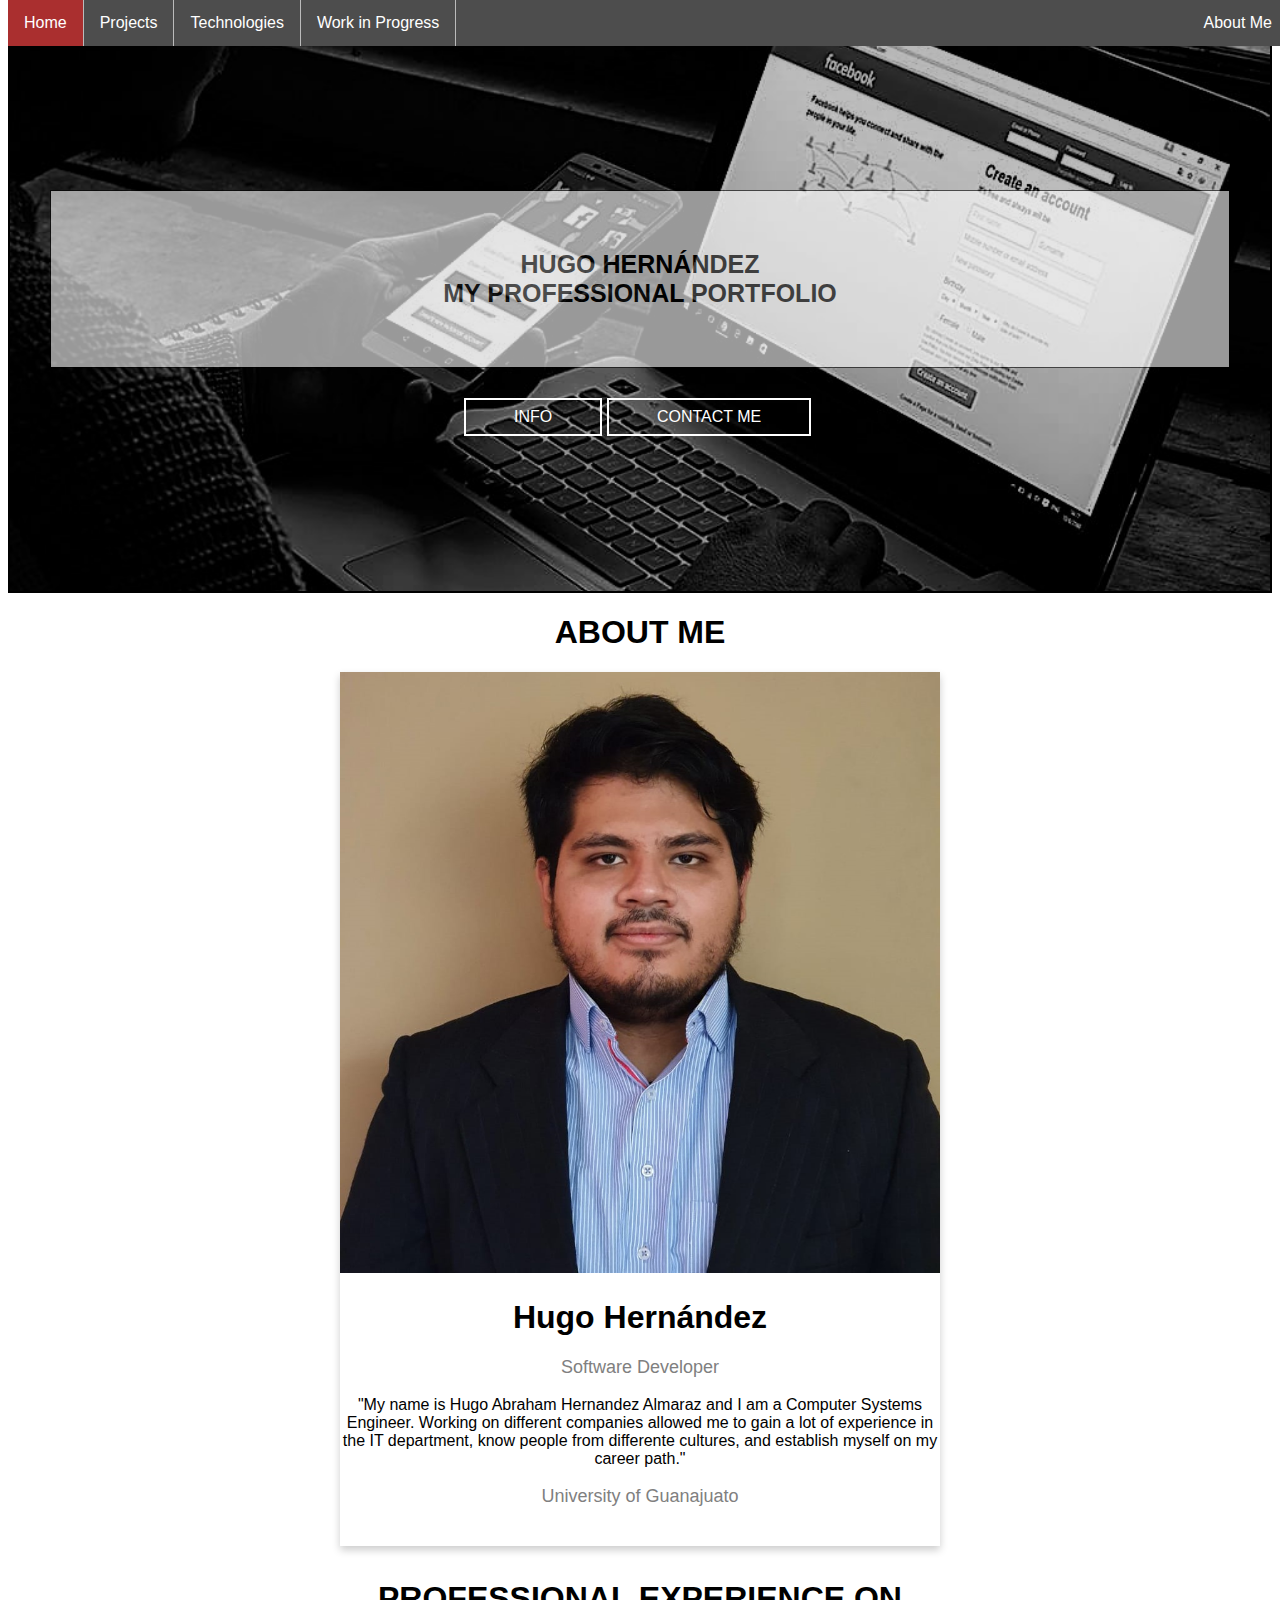
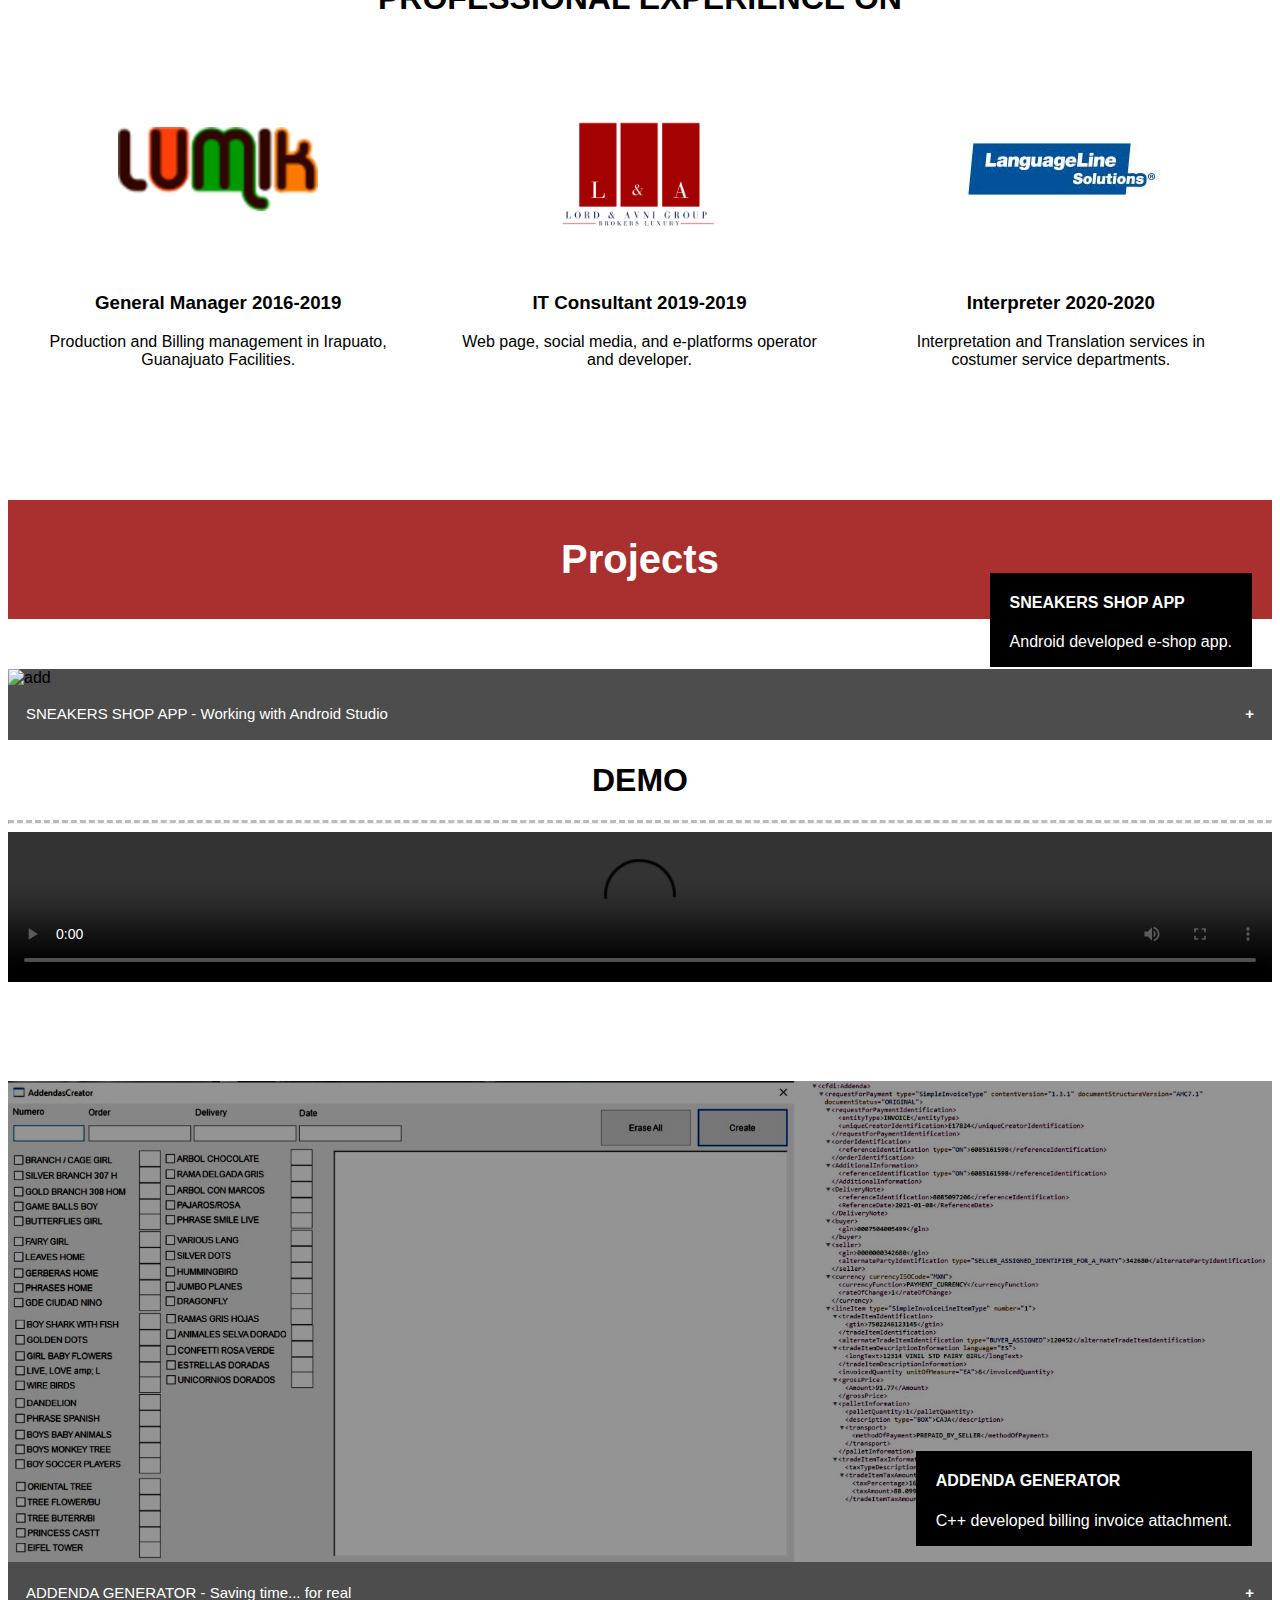
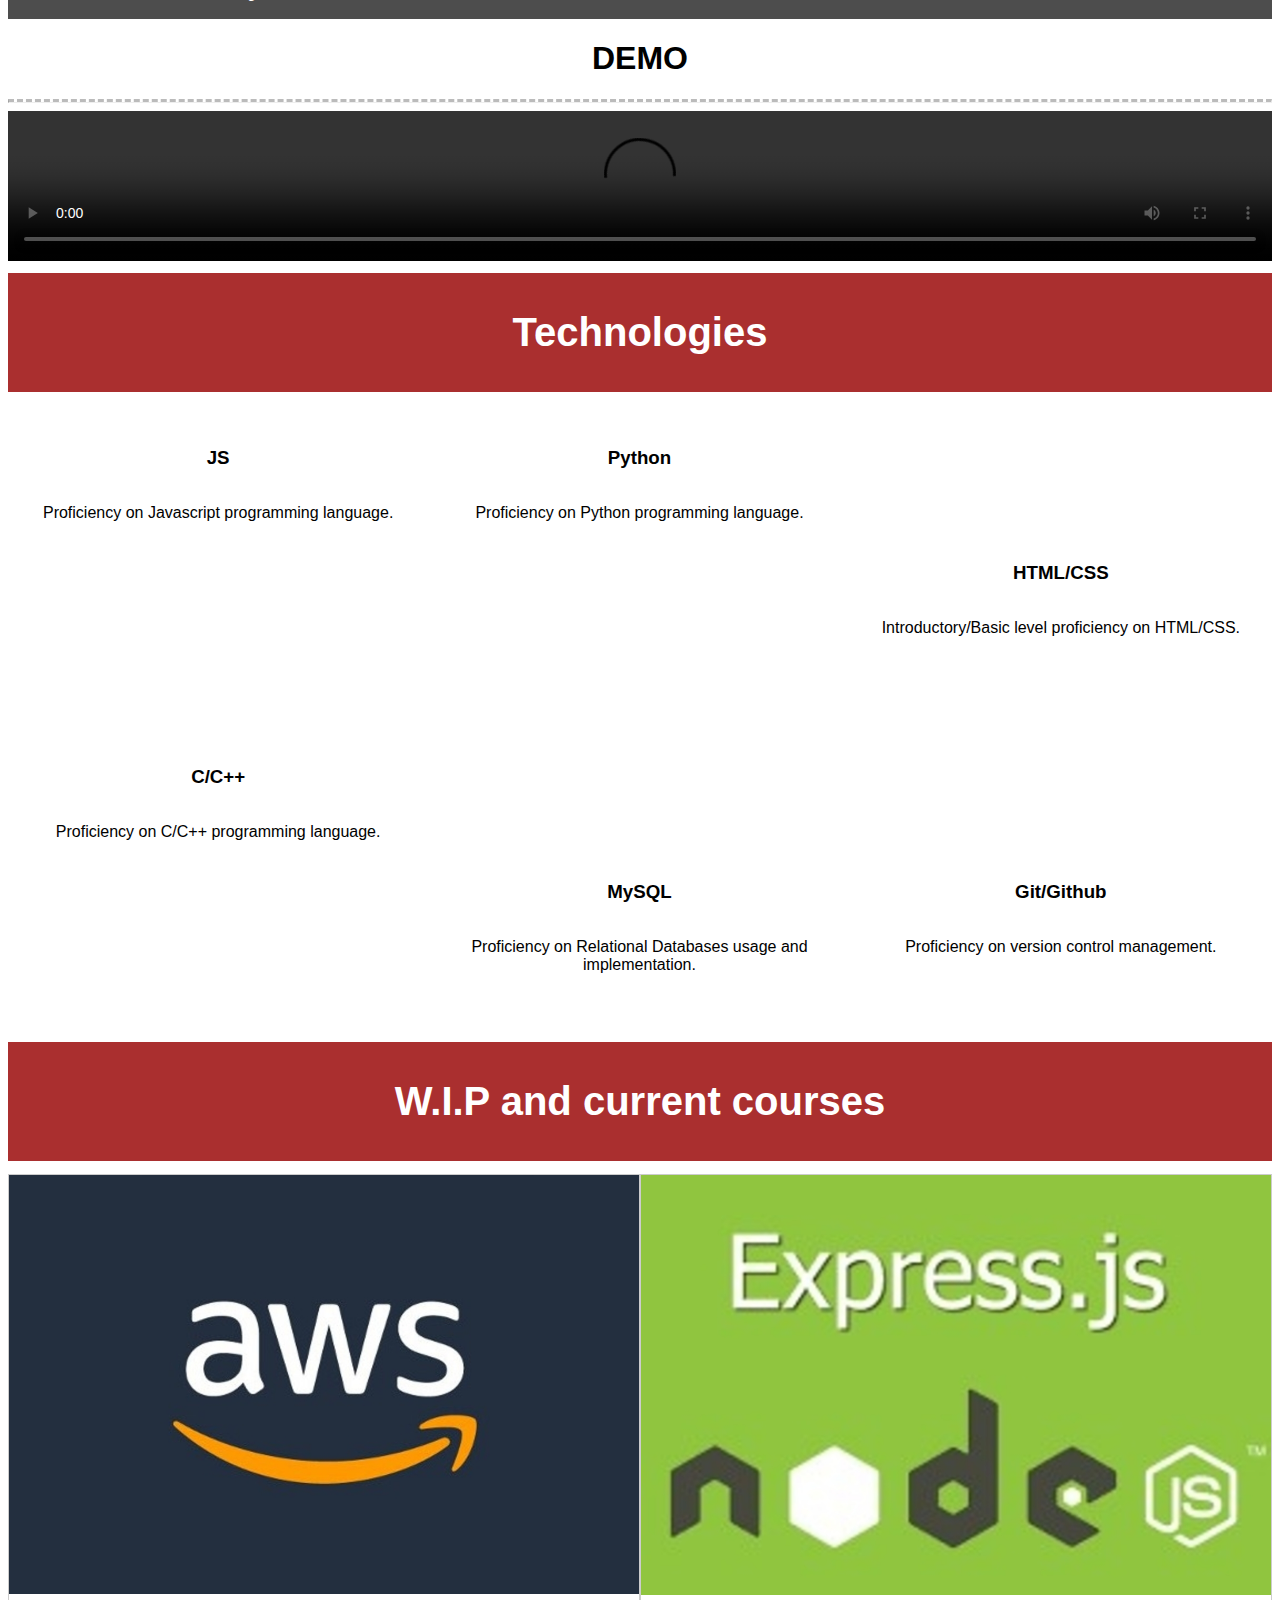
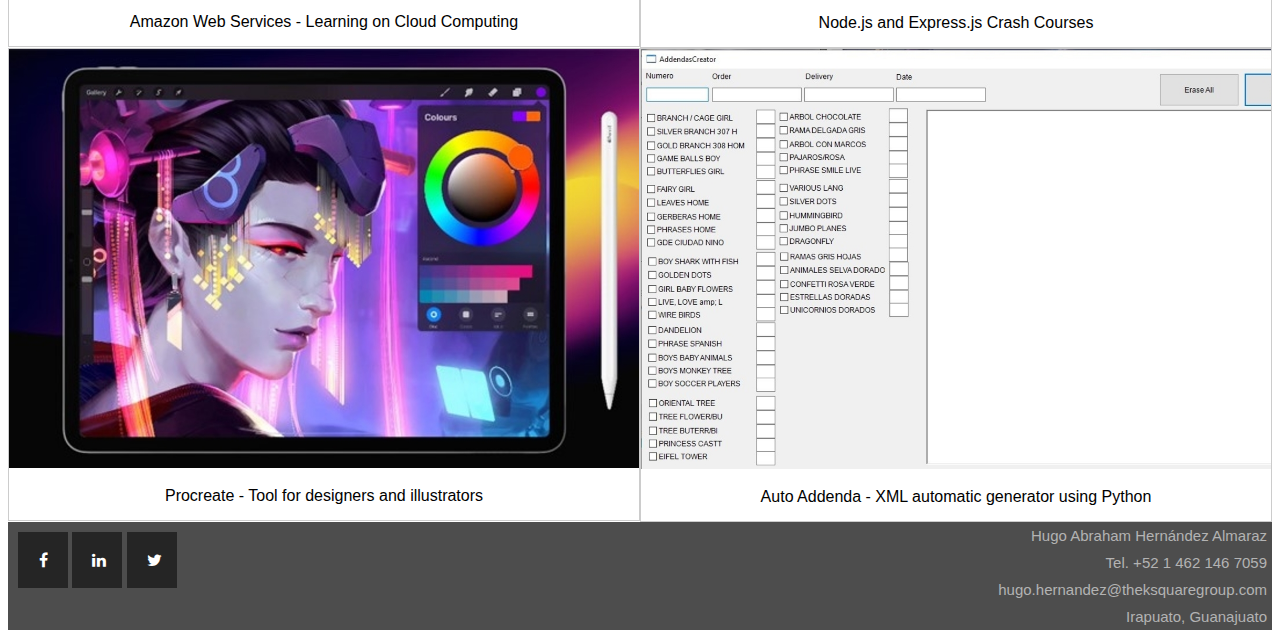
==== index.html @ c6d485a5 "Initial new commit: fixed github pages error, implemented new features, new information, modals, etc" ====
<!DOCTYPE html>
<head>
    <title>Portfolio</title>
    <meta name="viewport" content="width=device-width, initial-scale=1">
    <style type="text/css"></style>
    <link type="text/css" rel="stylesheet" href="stylesport.css">
    <link type="text/css" rel="stylesheet" href="https://cdnjs.cloudflare.com/ajax/libs/font-awesome/4.7.0/css/font-awesome.min.css">
    <script src="https://kit.fontawesome.com/ff0e18ea76.js" crossorigin="anonymous"></script>
</head>
<body>

    <ul>
        <li><a class="active" href="#navHome">Home</a></li>
        <li><a href="#navProjects">Projects</a></li>
        <li><a href="#navTech">Technologies</a></li>
        <li><a href="#navWip">Work in Progress</a></li>
        <li style="float:right"><a href="#navMe">About Me</a></li>
    </ul>

<!-- ABOUT ME AND PROFESSIONAL EXPERIENCE -->
    <div class="structure">
        <div id="navHome" class="background">
            <div class="transbox">
                <p>HUGO HERNÁNDEZ<br>MY PROFESSIONAL PORTFOLIO</p>
            </div>
            <div class="share-button">
                <a id="myBtn" href="#navHome" class="button2">INFO</a>
                <a href="#navContact" class="button2">CONTACT ME</a>
            </div>
        </div>

        <!-- The Modal -->
        <div id="myModal" class="modal">

            <!-- Modal content -->
            <div class="modal-content">
                <div class="modal-header">
                    <span class="close">&times;</span>
                    <h2>MY PORTFOLIO</h2>
                </div>
                <div class="modal-body">
                    <p>This project was created with the intention to present my professional self to others. It includes most of my professional milestones and projects I have accomplished through my career.<br><br>Please be advice some Demo videos might have spanish audio, as they were recorded for a Spanish speaking company or project.</p>
                </div>
                <div class="modal-footer">
                    <h3>Created by Hugo Abraham Hernández Almaraz, 2021. All rights reserved.</h3>
                </div>
            </div>

        </div>

        <h1 style="text-align:center">ABOUT ME</h1>

        <div class="card">
            <img src="./Image Resources/PHOTO HUGO.jpg" alt="Hugo" style="width:100%">
            <h1>Hugo Hernández</h1>
            <p class="title">Software Developer</p>
            <p>"My name is Hugo Abraham Hernandez Almaraz and I am a Computer Systems Engineer. Working on different companies allowed me to gain a lot of experience in the IT department, know people from differente cultures, and establish myself on my career path."</p>
            <p class="title">University of Guanajuato<br><br></p>
        </div>

<!-- ABOUT ME AND PROFESSIONAL EXPERIENCE -->

        <div class="Jobs">
                <h1>PROFESSIONAL EXPERIENCE ON</h1>
                <div class="jobIcons">
                    <div class="box" style="text-align: center;">
                        <img class="jobLogo" src="./Image Resources/Lumik.png" alt="Italian Trulli">
                        <h3>General Manager 2016-2019 </h3>
                        <p style="text-align: center;">Production and Billing management in Irapuato, Guanajuato Facilities.</p> 
                        <a id="myBtnLumik" href="#navMe" class="button2">More info</a>
                    </div>
                    <div class="box" style="text-align: center;">
                        <img class="jobLogo" src="./Image Resources/L&V.png" alt="Italian Trulli">
                        <h3>IT Consultant 2019-2019 </h3>
                        <p style="text-align: center;">Web page, social media, and e-platforms operator and developer.</p> 
                        <a id="myBtnLA" href="#navMe" class="button2">More info</a>
                    </div>
                    <div class="box" style="text-align: center;">
                        <img class="jobLogo" src="./Image Resources/LanguageLine.jpg" alt="Italian Trulli">
                        <h3>Interpreter 2020-2020 </h3>
                        <p style="text-align: center;">Interpretation and Translation services in costumer service departments.</p> 
                        <a id="myBtnLL" href="#navMe" class="button2">More info</a>
                    </div>
                </div>
            </div>

        <!-- MODAL LUMIK -->
        <div id="myModalLumik" class="modal">
            <!-- Modal content -->
            <div class="modal-content">
                <div class="modal-header">
                    <span class="close">&times;</span>
                    <h2>LUMIK DESIGN</h2>
                </div>
                <div class="modal-body">
                    <p>Lumik Design S.A. de C.V. is a company dedicated to decorative vinyls manufacturing. It is settle in Irapuato, Guanajuato and continues operational until this day.<br><br>As part of this company I was in charge of the general operation of the office. This included inventory management scheduling, appointments management, and my most important task, billing<br><br>Billing offered me the opportunity to put a little bit of my programming skills into practice, allowing me to develop the Addenda Generato, project showcased in this very same portfolio.</p>
                </div>
                <div class="modal-footer">
                    <h3>Lumik Design S.A. de C.V., 2016-2021.</h3>
                </div>
            </div>
        </div>

        <!-- MODAL LORD & AVNI -->
        <div id="myModalLA" class="modal">
            <!-- Modal content -->
            <div class="modal-content">
                <div class="modal-header">
                    <span class="close">&times;</span>
                    <h2>LORD & AVNI</h2>
                </div>
                <div class="modal-body">
                    <p>Lord & Avni is a Real State Agency located in Irapuato, Guanajuato. It is a small multi-diverse group that not only sells real state, but has a remodeling and brookering department.<br><br>As part of this company I was in charge of managing all e-platforms, these included online website, social media, and third-party software management.<br><br>I was able to put into practice some web developing skills, as well as some soft skills related to the job.</p>
                </div>
                <div class="modal-footer">
                    <h3>Lord & Avni, 2018-2021.</h3>
                </div>
            </div>
        </div>

        <!-- MODAL LORD & AVNI -->
        <div id="myModalLL" class="modal">
            <!-- Modal content -->
            <div class="modal-content">
                <div class="modal-header">
                    <span class="close">&times;</span>
                    <h2>LANGUAGE LINE SOLUTIONS</h2>
                </div>
                <div class="modal-body">
                    <p>Language Line Solutions is a U.S. based company dedicated to on-demand professional interpreting services. Everything works with a remote App, so the job can be performed from any country in America.<br><br>As part of this company, I was an L3 interpreter, which allowed to participate in any costumer service calls, 911, entry level medical calls, and state prisons.<br><br>This job allowed me, not only to increase my English level proficiency, but to learn more about the U.S. culture, its people, their way of living, and how the act and interact with others.</p>
                </div>
                <div class="modal-footer">
                    <h3>© Language Line Solutions, 2020. All rights reserved.</h3>
                </div>
            </div>
        </div>

<!-- PROJECTS -->

        <div id="navProjects" class="section">
            <div class="sub-section">
                <h1>Projects</h1>
            </div>
        </div>

        <div class="proContainer">
            <img src="./Image Resources/SShopAlt2.png" alt="add" style="width:100%;">
            <div class="text-block">
                <h4>SNEAKERS SHOP APP</h4>
                <p>Android developed e-shop app.</p>
            </div>
        </div>

        <button type="button" class="collapsible">SNEAKERS SHOP APP - Working with Android Studio</button>
        <div class="colContent">
            <p>The Sneakers Shop App was a project developed when I was in University. It was built from the ground-up, and the main idea was to develop an app that required any sort of stock or inventory system, with the purpose of using databases.<br><br>It was primary built on Java, using the Android Studio IDE. It was really a challenge to me, since I've never used Java or Android prior to this project, aside from the fact that I needed to complete this app within 2 weeks.<br><br>Overall, it was a functional system that served its purpose, so I'm quite happy with it.</p>
        </div>

        <div>
            <h1>DEMO</h1>
            <hr class="dashed">
        </div>

        <video style="margin-bottom: 3%;" width="auto" controls>
            <source src="./Image Resources/SShop.mp4" type="video/mp4">
            Your browser does not support HTML video.
        </video>

        <div class="coolSplit">
            <i class="fas fa-circle" style="font-size:20px;color:rgb(129, 129, 129);text-shadow:2px 2px 4px #000000;"></i>
            <i class="fas fa-circle" style="font-size:20px;color:rgb(170, 47, 47);text-shadow:2px 2px 4px #000000;"></i>
            <i class="fas fa-circle" style="font-size:20px;color:rgb(129, 129, 129);text-shadow:2px 2px 4px #000000;"></i>
            <i class="fas fa-circle" style="font-size:20px;color:rgb(170, 47, 47);text-shadow:2px 2px 4px #000000;"></i>
        </div>


        <div class="proContainer">
            <img src="./Image Resources/addendaGen2.png" alt="add" style="width:100%;">
            <div class="text-block">
                <h4>ADDENDA GENERATOR</h4>
                <p>C++ developed billing invoice attachment.</p>
            </div>
        </div>

        <button type="button" class="collapsible">ADDENDA GENERATOR - Saving time... for real</button>
        <div class="colContent">
            <p>The Addenda Generator was another small - big project that I was able to develop back when I used to work at Lumik Design.<br><br>Its main purpose was to pretty much save time. As part of Lumik, we were providers for Home Depot, and as such, Home Depot required certain modifications to the XML file generated by a regular invoice, in order to get paid.<br><br>Lumik Design until that moment was using third-party software to generate such complements for the XML file, however, it took about 20-30 minutes to complete just 1 complement, multiplied by 100, that's quite some time.<br><br>So, I put my hands to work and developed the Addenda Generator, using C++. This reduced the amount of time invested to a maximum of 1 minute per XML, plus it adds a simple UI which is more visual thant the previous app.</p>
        </div>

        <div>
            <h1>DEMO</h1>
            <hr class="dashed">
        </div>

        <video style="margin-bottom: 1%;" width="auto" controls>
            <source src="./Image Resources/addendaDemo.mp4" type="video/mp4">
            Your browser does not support HTML video.
        </video>

<!-- TECHNOLOGIES -->

        <div id="navTech" class="section">
            <div class="sub-section">
                <h1>Technologies</h1>
            </div>
        </div>

        <div class="Tech">
            <div class="techInfo">
                <i class="fab fa-js-square" style="font-size:100px;color:rgb(77, 77, 77);text-shadow:2px 2px 4px #000000; text-align: center;"></i>
                <h3>JS</h3>
                <p id="iconText" style="text-align: center;">Proficiency on Javascript programming language.</p> 
            </div> 
            <div class="techInfo">
                <i class="fab fa-python" style="font-size:100px;color:rgb(77, 77, 77);text-shadow:2px 2px 4px #000000;text-align: center;"></i>
                <h3>Python</h3>
                <p id="iconText" style="text-align: center;">Proficiency on Python programming language.</p> 
            </div> 
            <div class="techInfo">
                <i class="fas fa-code" style="font-size:100px;color:rgb(77, 77, 77);text-shadow:2px 2px 4px #000000;text-align: center;"></i>
                <h3>HTML/CSS</h3>
                <p id="iconText" style="text-align: center;">Introductory/Basic level proficiency on HTML/CSS.</p> 
            </div> 
        </div>
        <div class="Tech">
            <div class="techInfo">
                <i class="fas fa-file-code" style="font-size:100px;color:rgb(77, 77, 77);text-shadow:2px 2px 4px #000000;text-align: center;"></i>
                <h3>C/C++</h3>
                <p id="iconText" style="text-align: center;">Proficiency on C/C++ programming language.</p> 
            </div> 
            <div class="techInfo">
                <i class="fas fa-database" style="font-size:100px;color:rgb(77, 77, 77);text-shadow:2px 2px 4px #000000;text-align: center;"></i>
                <h3>MySQL</h3>
                <p id="iconText" style="text-align: center;">Proficiency on Relational Databases usage and implementation.</p> 
            </div> 
            <div class="techInfo">
                <i class="fab fa-github" style="font-size:100px;color:rgb(77, 77, 77);text-shadow:2px 2px 4px #000000;text-align: center;"></i>
                <h3>Git/Github</h3>
                <p id="iconText" style="text-align: center;">Proficiency on version control management.</p> 
            </div> 
        </div>

<!-- WORK IN PROGRESS AND CURRENT COURSES -->
    
        <div id="navWip" class="section">
            <div class="sub-section">
                <h1>W.I.P and current courses</h1>
            </div>
        </div>

        <div class="wip">
            <div class="responsive">
                <div class="gallery">
                    <a target="_blank" href="img_5terre.jpg">
                    <img src="./Image Resources/wip-aws.jpg" alt="Cinque Terre" width="600" height="400">
                    </a>
                    <div class="desc">Amazon Web Services - Learning on Cloud Computing</div>
                </div>
            </div>
        
            <div class="responsive">
                <div class="gallery">
                    <a target="_blank" href="img_forest.jpg">
                    <img src="./Image Resources/wip-node.jpg" alt="Forest" width="600" height="400">
                    </a>
                    <div class="desc">Node.js and Express.js Crash Courses</div>
                </div>
            </div>
        </div>

        <div class="wip">
            <div class="responsive">
                <div class="gallery">
                    <a target="_blank" href="img_5terre.jpg">
                    <img src="./Image Resources/wip-procreate.jpg" alt="Cinque Terre" width="600" height="400">
                    </a>
                    <div class="desc">Procreate - Tool for designers and illustrators</div>
                </div>
            </div>
        
            <div class="responsive">
                <div class="gallery">
                    <a target="_blank" href="img_forest.jpg">
                    <img src="./Image Resources/wip-addenda.jpg" alt="Forest" width="600" height="400">
                    </a>
                    <div class="desc">Auto Addenda - XML automatic generator using Python</div>
                </div>
            </div>
        </div>
    </div>

<!-- SOCIAL MEDIA BUTTONS -->

    <div id="navContact" class="social">
        <div class="socialmedia">
            <a href="https://www.facebook.com/hugoabraham.hernandezalmaraz.9" target="_blank" class="fa fa-facebook"></a>
            <a href="https://www.linkedin.com/in/hugo-abraham-hern%C3%A1ndez-almaraz-a56051192/" target="_blank" class="fa fa-linkedin"></a>
            <a href="http://www.twitter.com" target="_blank" class="fa fa-twitter"></a>
        </div>
        <div class="infoDiv">
            <div class="contactInfo">Hugo Abraham Hernández Almaraz</div>
            <div class="contactInfo">Tel. +52 1 462 146 7059</div>
            <div class="contactInfo">hugo.hernandez@theksquaregroup.com</div>
            <div class="contactInfo">Irapuato, Guanajuato</div>
        </div>

    </div>

    <script type="text/javascript" src="manipulation.js"></script>
</body>
---- stylesport.css ----
/*---------------------NAVBAR---------------*/

ul {
    list-style-type: none;
    margin: 0;
    padding: 0;
    overflow: hidden;
    background-color: rgb(77, 77, 77);
    position: fixed;
    top: 0;
    width: 100%;
}
  
li {
float: left;
border-right:1px solid #bbb;
}

li:last-child {
border-right: none;
}

li a {
display: block;
color: white;
text-align: center;
padding: 14px 16px;
text-decoration: none;
}

li a:hover:not(.active) {
background-color: #111;
}

.active {
background-color: rgb(170, 47, 47);
}


/*---------------------ABOUT ME CARD---------------*/

.card {
    box-shadow: 0 4px 8px 0 rgba(0, 0, 0, 0.2);
    max-width: 600px;
    margin: auto;
    text-align: center;
    font-family: arial;
  }
  
  .title {
    color: grey;
    font-size: 18px;
  }

/*---------------------POP MODAL---------------*/

/* The Modal (background) */
.modal {
    display: none; /* Hidden by default */
    position: fixed; /* Stay in place */
    z-index: 1; /* Sit on top */
    padding-top: 100px; /* Location of the box */
    left: 0;
    top: 0;
    width: 100%; /* Full width */
    height: 100%; /* Full height */
    overflow: auto; /* Enable scroll if needed */
    background-color: rgb(0,0,0); /* Fallback color */
    background-color: rgba(0,0,0,0.4); /* Black w/ opacity */
  }
  
  /* Modal Content */
  .modal-content {
    position: relative;
    background-color: #fefefe;
    margin: auto;
    padding: 0;
    border: 1px solid #888;
    width: 80%;
    box-shadow: 0 4px 8px 0 rgba(0,0,0,0.2),0 6px 20px 0 rgba(0,0,0,0.19);
    -webkit-animation-name: animatetop;
    -webkit-animation-duration: 0.4s;
    animation-name: animatetop;
    animation-duration: 0.4s
  }
  
  /* Add Animation */
  @-webkit-keyframes animatetop {
    from {top:-300px; opacity:0} 
    to {top:0; opacity:1}
  }
  
  @keyframes animatetop {
    from {top:-300px; opacity:0}
    to {top:0; opacity:1}
  }
  
  /* The Close Button */
  .close {
    color: white;
    float: right;
    font-size: 28px;
    font-weight: bold;
  }
  
  .close:hover,
  .close:focus {
    color: #000;
    text-decoration: none;
    cursor: pointer;
  }
  
  .modal-header {
    padding: 2px 16px;
    background-color: #ff8a8a;
    color: white;
  }
  
  .modal-body {padding: 2px 16px;}
  
  .modal-footer {
    padding: 2px 16px;
    background-color: #ff8a8a;
    color: white;
  }

/*---------------------TEXTS---------------*/

h1 {
  text-align: center;
}

h3 {
    text-align: center;
}

.h2r {
    text-align: right;
}

.h2l {
    color: #DDDDDD;
}

#hlinks {
    text-align: center;
}

.butl {
    text-align: right;
}
/*---------------------SPLITTERS---------------*/

.section {
    background-color: rgb(170, 47, 47); 
    display:flex;
    /*background: url(Image\ Resources/gradient.png);
    background-size:100% auto;*/
    justify-content: center;
    margin-bottom: 1%;
}

.sub-section {
    padding: 10px;
    font-size: 20px;
    color: #ffffff;
}

hr.dashed {
    border-top: 3px dashed #bbb;
}

.coolSplit {
    direction: flex;
    flex-direction: column;
    text-align: center;
}

/*---------------------ABOUT ME SECTION---------------*/

.prophoto{
    width: 30%;
    border-radius: 50%;
    border: rgb(0, 0, 0) 5px solid;
    align-self: center;
    margin-top: 1%;
    margin-bottom: 1%;
    margin-left: 1%;
    margin-right: 1%;
}

.addenda{
    width: 40%;
    height: 40%;
    border: rgb(0, 0, 0) 5px solid;
    align-self: center;
    margin-top: 1%;
    margin-bottom: 1%;
    margin-left: 1%;
    margin-right: 1%;
}

.aboutMe{
    display: flex;
    margin-top: 1%;
    margin-bottom: 1%;
    background: url(Image\ Resources/aboutme2.jpg);
    background-size:100% auto;
}

.aboutMe .aboutInfo {
    flex-direction: column;
    padding: 10px 10px;
}

.projects{
    display: flex;
    /*margin-top: 1%;*/
    margin-bottom: 1%;
    background: url(Image\ Resources/xmlExample.png);
    background-size:100%;
}

.projectsInfo {
    display: flex;
    flex-direction: column;
    padding: 10px 10px;
}

.descrInfoC {
    padding: 15px 10px;
    background-color: #eeefff;
    border: 1px solid black;
    opacity: 1;
}

.descrInfo {
    text-align: center;
    font-family: 'Trebuchet MS', 'Lucida Sans Unicode', 'Lucida Grande', 'Lucida Sans', Arial, sans-serif;
    opacity: 1;
}

.txt1 {
    background-color: "#D9EAF8";
    margin: "50px";
    border-radius: "15px"; 
    padding: "30px";
    color: #DDDDDD;
}

/*---------------------JOBS---------------*/
.Jobs {
    margin-bottom: 1%;
    margin-top: 1%;
}

.jobIcons {
    display: flex;
    flex-direction: row;
    justify-content: space-around;
}

.jobLogo {
    width: 200px;
    text-align: center;
}

.box {
    padding: 2em;
    display: block;
    width: 50%;
    height: 450px;
    float: left;
    margin: -1px 0 0 -1px;
    color: black;
    background: linear-gradient(
       white, white 50%, #333 50%, #333
    );
    background-size: 100% 202%;
    transition: all 0.2s ease;
    animation: down-bump 0.4s ease;
}

.box p {
    font-weight: 400;
}

.box:hover {
    background-position: 100% 100%;
    animation: up-bump 0.4s ease;
}

.box:hover p {
    color: #ffffff;
}

.box:hover p span {
    color: white;
}

.box:hover h3 {
    color: #999;
}
  
@keyframes up-bump {
    0% { padding-top: 2em; }
    50% { padding-top: 1.5em; }
    100% { padding-top: 2em; }
}
@keyframes down-bump {
    0% { padding-top: 2em; }
    50% { padding-top: 2.5em; }
    100% { padding-top: 2em; }
}
/*---------------------PROJECTS---------------*/

.proContainer {
    position: relative;
    text-shadow: #ffffff;
    background-color: rgb(77, 77, 77);
    margin-top: 3%;
  }
  
  .text-block {
    position: absolute;
    bottom: 20px;
    right: 20px;
    background-color: black;
    color: white;
    padding-left: 20px;
    padding-right: 20px;
  }

  .collapsible {
    background-color: rgb(77, 77, 77);
    color: white;
    cursor: pointer;
    padding: 18px;
    width: 100%;
    border: none;
    text-align: left;
    outline: none;
    font-size: 15px;
  }
  
  .collapsible:hover {
    background-color: rgb(170, 47, 47);
  }
  
  .collapsible:after {
    content: '\002B';
    color: white;
    font-weight: bold;
    float: right;
    margin-left: 5px;
  }
  
  .colContent {
    padding: 0 18px;
    max-height: 0;
    overflow: hidden;
    transition: max-height 0.2s ease-out;
    background-color: #f1f1f1;
  }
/*---------------------TECHNOLOGIES---------------*/
.Tech{
    display: flex;
    flex-direction: row;
    justify-content: space-evenly;
    padding: 10px 0px;
}

.techInfo{
    display: flex;
    flex-direction: column;
    padding: 15px 10px;
}


.techInfo {
    display: flex;
    flex-direction: column;
    padding: 15px 10px;
    width: 50%;
    height: 300px;
    float: left;
    margin: -1px 0 0 -1px;
    color: black;
    background: linear-gradient(
       white, white 50%, #333 50%, #333
    );
    background-size: 100% 202%;
    transition: all 0.2s ease;
    animation: down-bump 0.4s ease;
}

  
.techInfo:hover {
    background-position: 100% 100%;
    animation: up-bump 0.4s ease;
}

.techInfo:hover p {
    color: #ffffff;
}

.techInfo:hover p span {
    color: white;
}

.techInfo:hover h3 {
    color: #999;
}

/*---------------------TITLE---------------*/
#title {
    display: flex;
    flex-direction: column;
    background: url(Image\ Resources/titleScreen2.jpg);
    background-size:100% auto;
    padding: 140px 160px;
}

.structure{
    display: flex;
    flex-direction: column;
    justify-content: space-around;
}

/*---------------------BODY BORDER---------------*/
body{
    /*font-family:'Roboto',sans-serif;*/
    font-family:'Trebuchet MS', 'Lucida Sans Unicode', 'Lucida Grande', 'Lucida Sans', Arial, sans-serif;
}


/*---------------------BUTTON TEST---------------*/
a.button2{
    display: inline-block;
    padding:0.5em 3em;
    border:0.16em solid #FFFFFF;
    margin:0 0.3em 0.3em 0;
    box-sizing: border-box;
    text-decoration:none;
    text-transform:uppercase;
    font-family:'Roboto',sans-serif;
    font-weight:400;
    color:#FFFFFF;
    text-align:center;
    transition: all 0.15s;
}

a.button2:hover{
    color:#DDDDDD;
    border-color:#DDDDDD;
}

a.button2:active{
    color:#BBBBBB;
    border-color:#BBBBBB;
}

.share-button {
    display: flex;
    justify-content: center;
}

@media all and (max-width:30em){
    a.button2{
    display:block;
    margin:0.4em auto;
    }
}
/*---------------------SOCIAL MEDIA---------------*/
.fa {
    padding: 20px;
    font-size: 30px;
    width: 50px;
    text-align: center;
    text-decoration: none;
}

.socialmedia {
    padding: 10px;
    text-align: center;
}
  
/* Add a hover effect if you want */
.fa:hover {
opacity: 0.4;
}

/* Set a specific color for each brand */

/* Facebook */
.fa-facebook {
background: rgb(37, 37, 37);
color: white;
}

/* Twitter */
.fa-twitter {
background: rgb(37, 37, 37);
color: white;
}

.fa-linkedin {
background: rgb(37, 37, 37);
color: white;
}

/*---------------------WORK IN PROGRESS---------------*/
.gallery {
    border: 1px solid #ccc;
  }
  
.gallery:hover {
    border: 1px solid #777;
  }
  
.gallery img {
    width: 100%;
    height: auto;
  }
  
.desc {
    padding: 15px;
    text-align: center;
  }

* {
    box-sizing: border-box;
}
  
.wip {
    display: flex;
    flex-direction: row;
    justify-content: space-around;
}

/*---------------------CONTACT INFO---------------*/
.social {
    display:flex;
    flex-direction: row;
    justify-content: space-between;
    background-color: rgb(77, 77, 77);
}

.contactInfo{
    color: rgb(179, 179, 179);
    font-size: 15px;
    text-align: end;
    padding: 5px 5px;
}


/*---------------------TITLE2---------------*/
div.background {
background: url(Image\ Resources/titleScreen2.jpg);
background-size: 100% auto;
border: 2px solid black;
padding: 150px 10px;
}

div.transbox {
margin: 30px;
background-color: #ffffff;
border: 1px solid black;
opacity: 0.6;
}

div.transbox p {
margin: 5%;
font-size: 25px;
font-weight: bold;
color: #000000;
text-align: center;
}

@media (max-width: 800px) {
.aboutMe {
    flex-direction: column;
}
.projects {
    flex-direction: column;
}
.wip {
    flex-direction: column;
}
.jobIcons {
    flex-direction: column;
}
}

@media (max-width: 550px) {
.Tech {
    flex-direction: column;
}
.jobIcons {
    flex-direction: column;
}
}
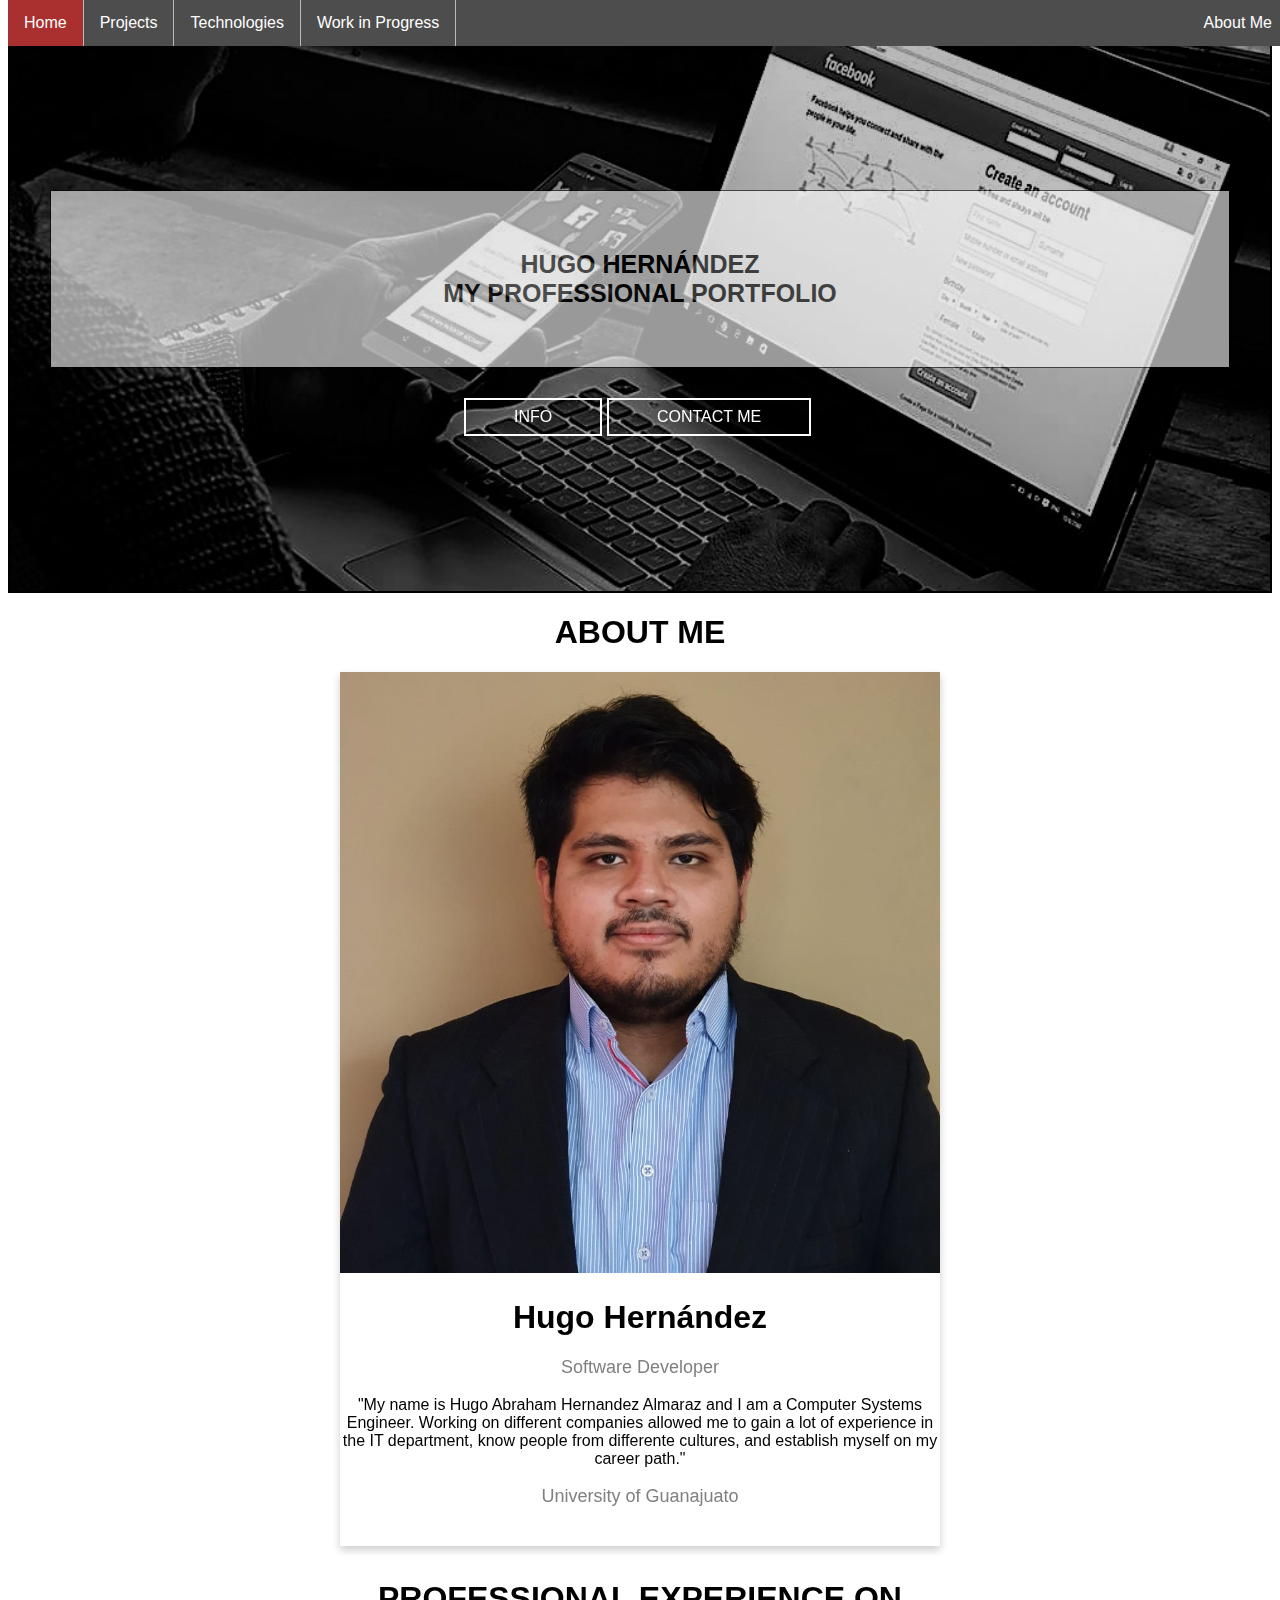
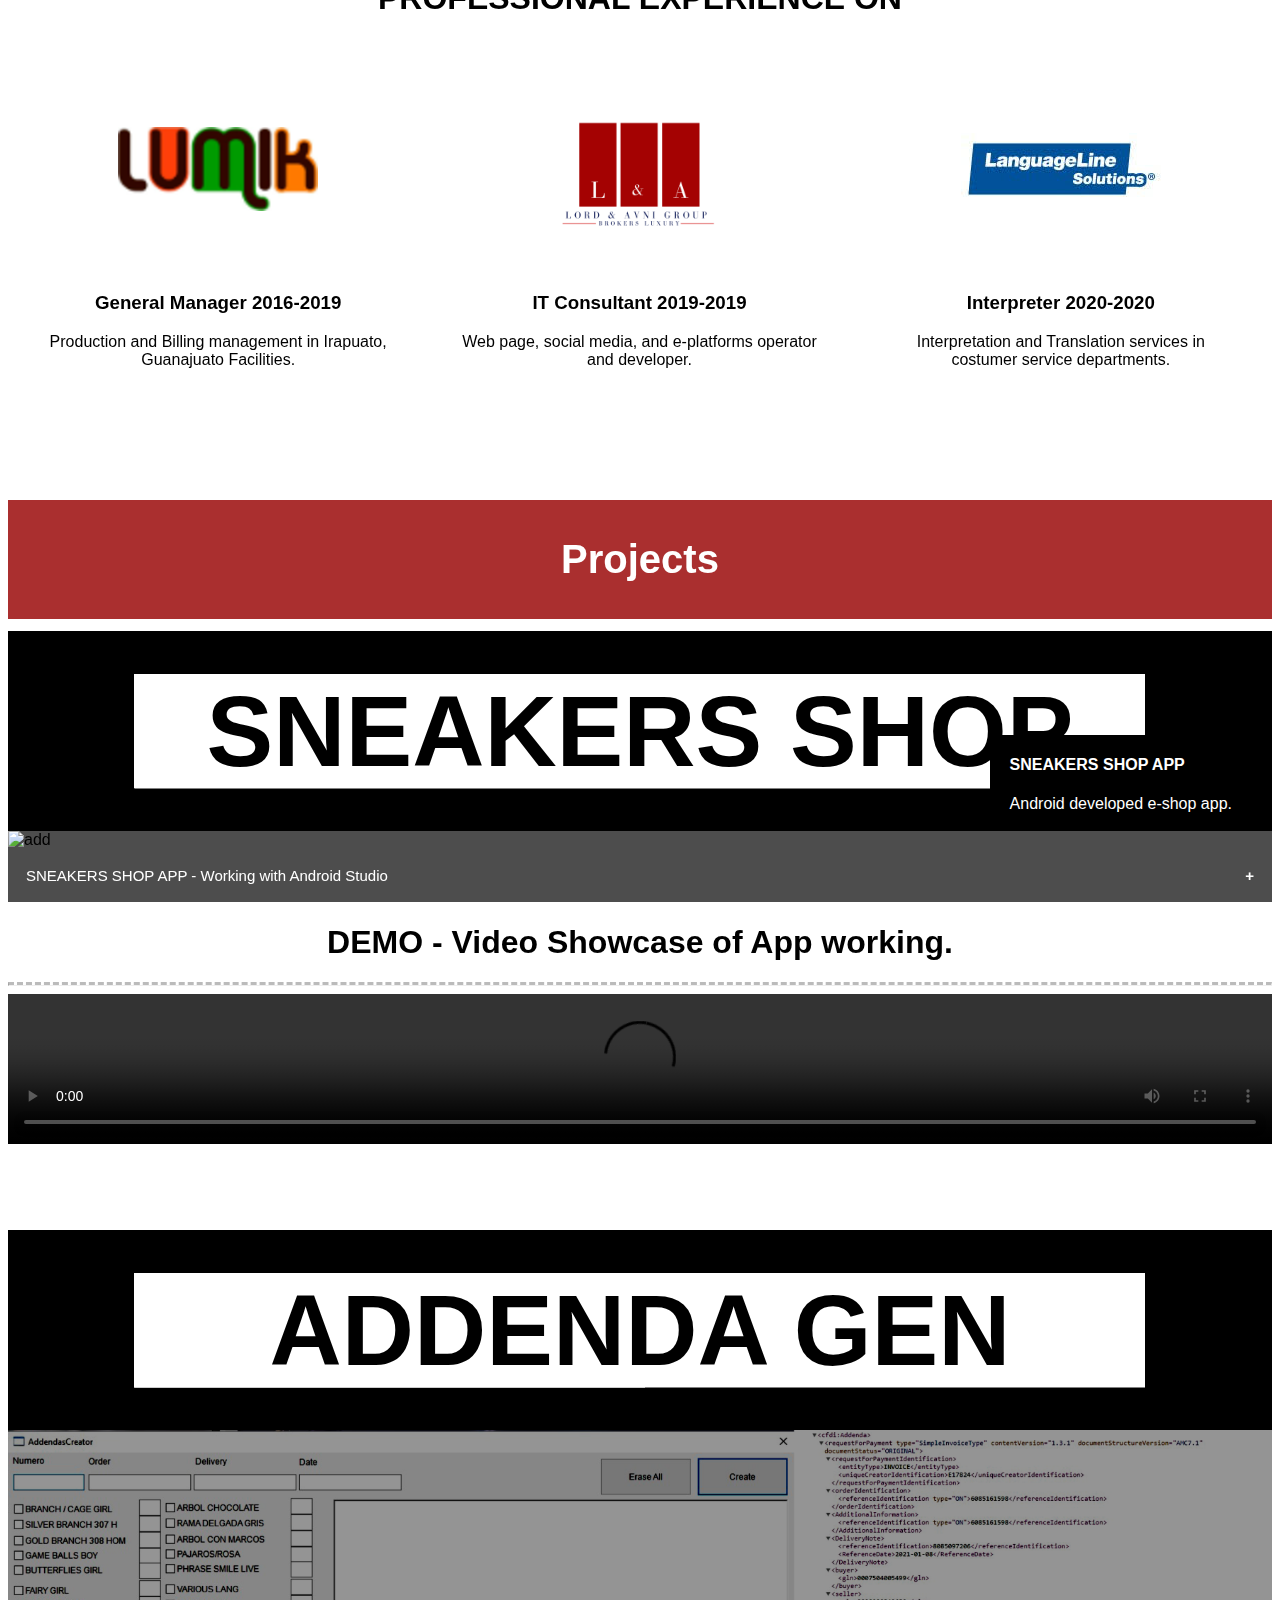
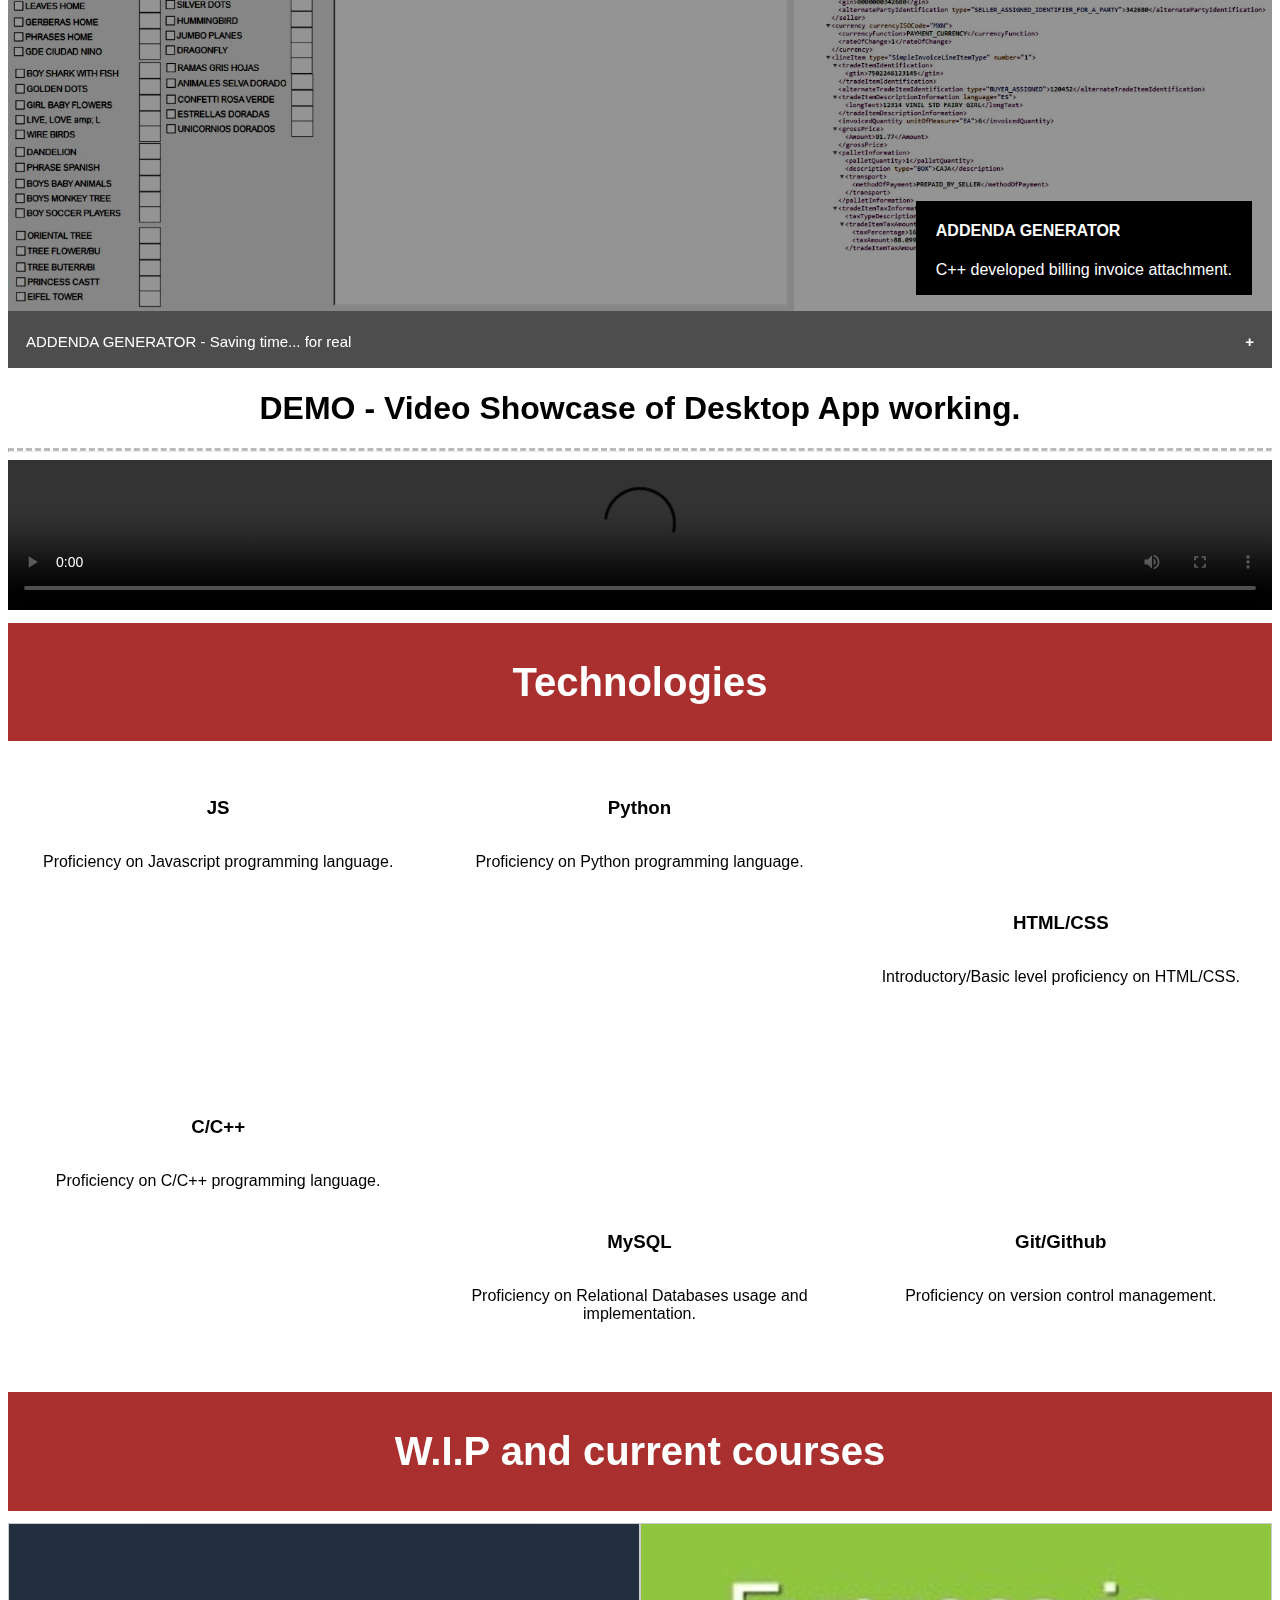
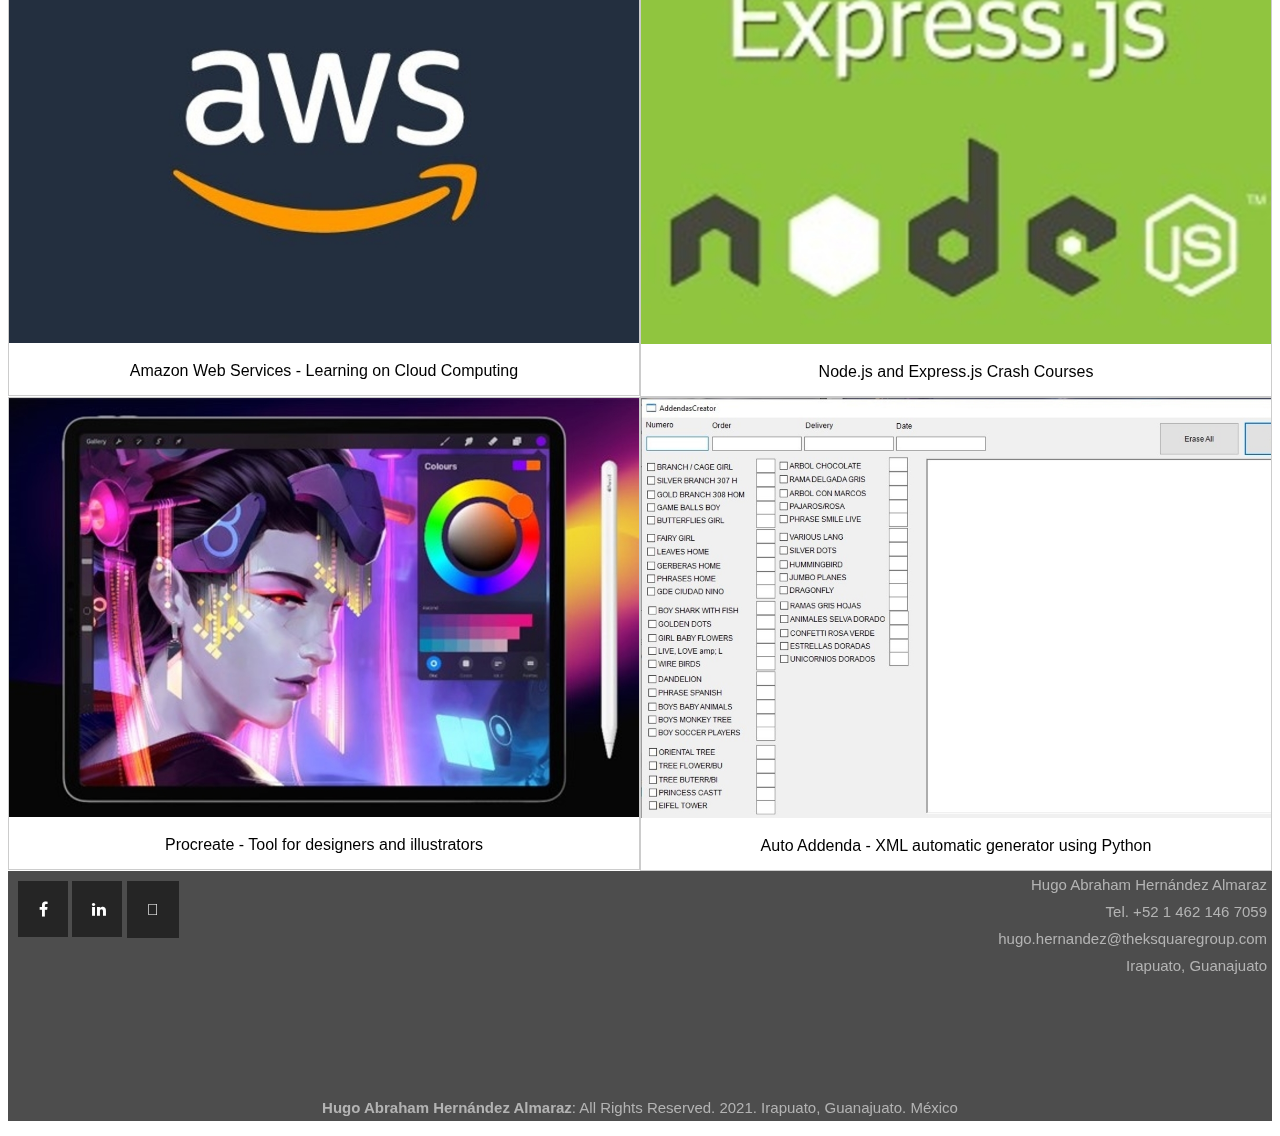
==== commit 8bfaa2e9: "Implemented fixes to the navbar, aboutme button, implemented title information and icon, titles for " ====
--- a/index.html
+++ b/index.html
@@ -1,21 +1,23 @@
 <!DOCTYPE html>
 <head>
-    <title>Portfolio</title>
+    <title>Hugo Hernández Portfolio</title>
     <meta name="viewport" content="width=device-width, initial-scale=1">
     <style type="text/css"></style>
     <link type="text/css" rel="stylesheet" href="stylesport.css">
     <link type="text/css" rel="stylesheet" href="https://cdnjs.cloudflare.com/ajax/libs/font-awesome/4.7.0/css/font-awesome.min.css">
     <script src="https://kit.fontawesome.com/ff0e18ea76.js" crossorigin="anonymous"></script>
+    <link rel="icon" href="./Image Resources/hugocon.ico" type="image/icon type">
 </head>
 <body>
-
-    <ul>
-        <li><a class="active" href="#navHome">Home</a></li>
-        <li><a href="#navProjects">Projects</a></li>
-        <li><a href="#navTech">Technologies</a></li>
-        <li><a href="#navWip">Work in Progress</a></li>
-        <li style="float:right"><a href="#navMe">About Me</a></li>
-    </ul>
+    <header>
+        <ul>
+            <li><a class="activeH" href="#navHome">Home</a></li>
+            <li><a href="#navProjects">Projects</a></li>
+            <li><a href="#navTech">Technologies</a></li>
+            <li><a href="#navWip">Work in Progress</a></li>
+            <li style="float:right"><a href="#navMe">About Me</a></li>
+        </ul>
+    </header>
 
 <!-- ABOUT ME AND PROFESSIONAL EXPERIENCE -->
     <div class="structure">
@@ -24,8 +26,8 @@
                 <p>HUGO HERNÁNDEZ<br>MY PROFESSIONAL PORTFOLIO</p>
             </div>
             <div class="share-button">
-                <a id="myBtn" href="#navHome" class="button2">INFO</a>
-                <a href="#navContact" class="button2">CONTACT ME</a>
+                <a id="myBtn" href="#dummy" class="button2">INFO</a>
+                <a id="myBtnCon" href="#navContact" class="button2">CONTACT ME</a>
             </div>
         </div>
 
@@ -48,7 +50,7 @@
 
         </div>
 
-        <h1 style="text-align:center">ABOUT ME</h1>
+        <h1 id="navMe" style="text-align:center">ABOUT ME</h1>
 
         <div class="card">
             <img src="./Image Resources/PHOTO HUGO.jpg" alt="Hugo" style="width:100%">
@@ -67,19 +69,19 @@
                         <img class="jobLogo" src="./Image Resources/Lumik.png" alt="Italian Trulli">
                         <h3>General Manager 2016-2019 </h3>
                         <p style="text-align: center;">Production and Billing management in Irapuato, Guanajuato Facilities.</p> 
-                        <a id="myBtnLumik" href="#navMe" class="button2">More info</a>
+                        <a id="myBtnLumik" href="#dummy" class="button2">More info</a>
                     </div>
                     <div class="box" style="text-align: center;">
                         <img class="jobLogo" src="./Image Resources/L&V.png" alt="Italian Trulli">
                         <h3>IT Consultant 2019-2019 </h3>
                         <p style="text-align: center;">Web page, social media, and e-platforms operator and developer.</p> 
-                        <a id="myBtnLA" href="#navMe" class="button2">More info</a>
+                        <a id="myBtnLA" href="#dummy" class="button2">More info</a>
                     </div>
                     <div class="box" style="text-align: center;">
                         <img class="jobLogo" src="./Image Resources/LanguageLine.jpg" alt="Italian Trulli">
                         <h3>Interpreter 2020-2020 </h3>
                         <p style="text-align: center;">Interpretation and Translation services in costumer service departments.</p> 
-                        <a id="myBtnLL" href="#navMe" class="button2">More info</a>
+                        <a id="myBtnLL" href="#dummy" class="button2">More info</a>
                     </div>
                 </div>
             </div>
@@ -131,6 +133,41 @@
                 </div>
                 <div class="modal-footer">
                     <h3>© Language Line Solutions, 2020. All rights reserved.</h3>
+                </div>
+            </div>
+        </div>
+
+        <!-- MODAL FORM -->
+        <div id="myModalContact" class="modal">
+            <!-- Modal content -->
+            <div class="modal-content">
+                <div class="modal-header">
+                    <span class="close">&times;</span>
+                    <h2>CONTACT ME</h2>
+                </div>
+                <div class="formContainer">
+                    <form action="/action_page.php">
+                        <label for="fname">My Name</label>
+                        <input type="text" id="fname" name="firstname" placeholder="Hugo Abraham Hernández Almaraz">
+                    
+                        <label for="lname">Phone Number</label>
+                        <input type="text" id="lname" name="lastname" placeholder="+52 1 462 146 7059">
+                    
+                        <label for="country">Purpose</label>
+                        <select id="country" name="country">
+                        <option value="australia">Job Offer / Proposal</option>
+                        <option value="canada">Hiring Freelance Services</option>
+                        <option value="usa">Q&A</option>
+                        </select>
+                    
+                        <label for="subject">Instructions</label>
+                        <textarea id="subject" name="subject" placeholder="Please send me an email to hugo.hernandez@theksquaregroup.com" style="height:200px"></textarea>
+                    
+                        <!--<input type="submit" value="Submit">-->
+                    </form>
+                </div>
+                <div class="modal-footer">
+                    <h3>Please send an email to the address provided.</h3>
                 </div>
             </div>
         </div>
@@ -141,6 +178,10 @@
             <div class="sub-section">
                 <h1>Projects</h1>
             </div>
+        </div>
+
+        <div class="image-container">
+            <div class="text">SNEAKERS SHOP</div>
         </div>
 
         <div class="proContainer">
@@ -157,7 +198,7 @@
         </div>
 
         <div>
-            <h1>DEMO</h1>
+            <h1>DEMO - Video Showcase of App working.</h1>
             <hr class="dashed">
         </div>
 
@@ -173,6 +214,9 @@
             <i class="fas fa-circle" style="font-size:20px;color:rgb(170, 47, 47);text-shadow:2px 2px 4px #000000;"></i>
         </div>
 
+        <div class="image-container">
+            <div class="text">ADDENDA GEN</div>
+        </div>
 
         <div class="proContainer">
             <img src="./Image Resources/addendaGen2.png" alt="add" style="width:100%;">
@@ -188,7 +232,7 @@
         </div>
 
         <div>
-            <h1>DEMO</h1>
+            <h1>DEMO - Video Showcase of Desktop App working.</h1>
             <hr class="dashed">
         </div>
 
@@ -251,7 +295,6 @@
         <div class="wip">
             <div class="responsive">
                 <div class="gallery">
-                    <a target="_blank" href="img_5terre.jpg">
                     <img src="./Image Resources/wip-aws.jpg" alt="Cinque Terre" width="600" height="400">
                     </a>
                     <div class="desc">Amazon Web Services - Learning on Cloud Computing</div>
@@ -260,7 +303,6 @@
         
             <div class="responsive">
                 <div class="gallery">
-                    <a target="_blank" href="img_forest.jpg">
                     <img src="./Image Resources/wip-node.jpg" alt="Forest" width="600" height="400">
                     </a>
                     <div class="desc">Node.js and Express.js Crash Courses</div>
@@ -271,7 +313,6 @@
         <div class="wip">
             <div class="responsive">
                 <div class="gallery">
-                    <a target="_blank" href="img_5terre.jpg">
                     <img src="./Image Resources/wip-procreate.jpg" alt="Cinque Terre" width="600" height="400">
                     </a>
                     <div class="desc">Procreate - Tool for designers and illustrators</div>
@@ -280,7 +321,6 @@
         
             <div class="responsive">
                 <div class="gallery">
-                    <a target="_blank" href="img_forest.jpg">
                     <img src="./Image Resources/wip-addenda.jpg" alt="Forest" width="600" height="400">
                     </a>
                     <div class="desc">Auto Addenda - XML automatic generator using Python</div>
@@ -291,11 +331,12 @@
 
 <!-- SOCIAL MEDIA BUTTONS -->
 
+<footer>
     <div id="navContact" class="social">
         <div class="socialmedia">
             <a href="https://www.facebook.com/hugoabraham.hernandezalmaraz.9" target="_blank" class="fa fa-facebook"></a>
             <a href="https://www.linkedin.com/in/hugo-abraham-hern%C3%A1ndez-almaraz-a56051192/" target="_blank" class="fa fa-linkedin"></a>
-            <a href="http://www.twitter.com" target="_blank" class="fa fa-twitter"></a>
+            <a id="sGit" href="https://github.com/HugoHernandezA" target="_blank" class="fab fa-github"></a>
         </div>
         <div class="infoDiv">
             <div class="contactInfo">Hugo Abraham Hernández Almaraz</div>
@@ -303,8 +344,13 @@
             <div class="contactInfo">hugo.hernandez@theksquaregroup.com</div>
             <div class="contactInfo">Irapuato, Guanajuato</div>
         </div>
-
     </div>
+    <div class="separator">
+    </div>
+    <div class="separator2">
+        <p class="footerInfo"><b>Hugo Abraham Hernández Almaraz</b>: All Rights Reserved. 2021. Irapuato, Guanajuato. México</p>
+    </div>
+</footer>
 
     <script type="text/javascript" src="manipulation.js"></script>
 </body>--- a/stylesport.css
+++ b/stylesport.css
@@ -9,6 +9,7 @@
     position: fixed;
     top: 0;
     width: 100%;
+    z-index: 1;
 }
   
 li {
@@ -32,7 +33,7 @@
 background-color: #111;
 }
 
-.active {
+.activeH {
 background-color: rgb(170, 47, 47);
 }
 
@@ -112,7 +113,7 @@
   
   .modal-header {
     padding: 2px 16px;
-    background-color: #ff8a8a;
+    background-color: rgb(170, 47, 47);
     color: white;
   }
   
@@ -120,7 +121,7 @@
   
   .modal-footer {
     padding: 2px 16px;
-    background-color: #ff8a8a;
+    background-color: rgb(170, 47, 47);
     color: white;
   }
 
@@ -174,6 +175,7 @@
     direction: flex;
     flex-direction: column;
     text-align: center;
+    margin-bottom: 2%;
 }
 
 /*---------------------ABOUT ME SECTION---------------*/
@@ -312,6 +314,44 @@
     50% { padding-top: 2.5em; }
     100% { padding-top: 2em; }
 }
+
+/*---------------------JOBS TITLES---------------*/
+.image-container {
+    background-color: #000;
+    background-size: 100%;
+    position: relative;
+    height: 200px;
+  }
+  
+  .text {
+    background-color: white;
+    color: black;
+    font-size: 100px; 
+    font-weight: bold;
+    width: 80%;
+    text-align: center;
+    position: absolute;
+    top: 50%;
+    left: 50%;
+    transform: translate(-50%, -50%);
+    mix-blend-mode: screen;
+  }
+
+@media (max-width: 1000px) {
+    .image-container {
+        height: 150px;
+    }
+    .text{
+    font-size: 70px; 
+    }
+}
+
+@media (max-width: 700px) {
+    .text{
+    font-size: 40px; 
+    }
+}
+
 /*---------------------PROJECTS---------------*/
 
 .proContainer {
@@ -319,6 +359,7 @@
     text-shadow: #ffffff;
     background-color: rgb(77, 77, 77);
     margin-top: 3%;
+    margin-top: 0%;
   }
   
   .text-block {
@@ -353,6 +394,10 @@
     font-weight: bold;
     float: right;
     margin-left: 5px;
+  }
+
+  .active:after {
+    content: "\2212";
   }
   
   .colContent {
@@ -504,9 +549,25 @@
 color: white;
 }
 
+
 .fa-linkedin {
 background: rgb(37, 37, 37);
 color: white;
+}
+
+#sGit{
+    padding: 20px;
+    font-size: 30px;
+    width: 50px;
+    text-align: center;
+    text-decoration: none;
+    background: rgb(37, 37, 37);
+    color: white;
+    font-size: 16px;
+}
+
+#sGit:hover {
+    opacity: 0.4;
 }
 
 /*---------------------WORK IN PROGRESS---------------*/
@@ -553,6 +614,26 @@
     padding: 5px 5px;
 }
 
+.footerInfo{
+    color: rgb(179, 179, 179);
+    font-size: 15px;
+    text-align: center;
+    padding: 5px 5px;
+}
+
+.separator {
+    height: 100px;
+    background-color: rgb(77, 77, 77);
+}
+
+.separator2 {
+    background-color: rgb(77, 77, 77);
+}
+
+footer {
+    background-color: rgb(77, 77, 77);
+}
+
 
 /*---------------------TITLE2---------------*/
 div.background {
@@ -577,6 +658,8 @@
 text-align: center;
 }
 
+/*---------------------RESPONSIVE---------------*/
+
 @media (max-width: 800px) {
 .aboutMe {
     flex-direction: column;
@@ -590,13 +673,52 @@
 .jobIcons {
     flex-direction: column;
 }
+.box{
+    align-self: center;
+    height: 500px;
+}
 }
 
 @media (max-width: 550px) {
 .Tech {
     flex-direction: column;
 }
+.techInfo{
+    align-self: center;
+}
+
 .jobIcons {
     flex-direction: column;
 }
 }
+
+/*---------------------CONTACT FORM---------------*/
+input[type=text], select, textarea {
+    width: 100%;
+    padding: 12px;
+    border: 1px solid #ccc;
+    border-radius: 4px;
+    box-sizing: border-box;
+    margin-top: 6px;
+    margin-bottom: 16px;
+    resize: vertical;
+  }
+  
+  input[type=submit] {
+    background-color: #04AA6D;
+    color: white;
+    padding: 12px 20px;
+    border: none;
+    border-radius: 4px;
+    cursor: pointer;
+  }
+  
+  input[type=submit]:hover {
+    background-color: #45a049;
+  }
+  
+  .formContainer {
+    border-radius: 5px;
+    background-color: #f2f2f2;
+    padding: 20px;
+  }
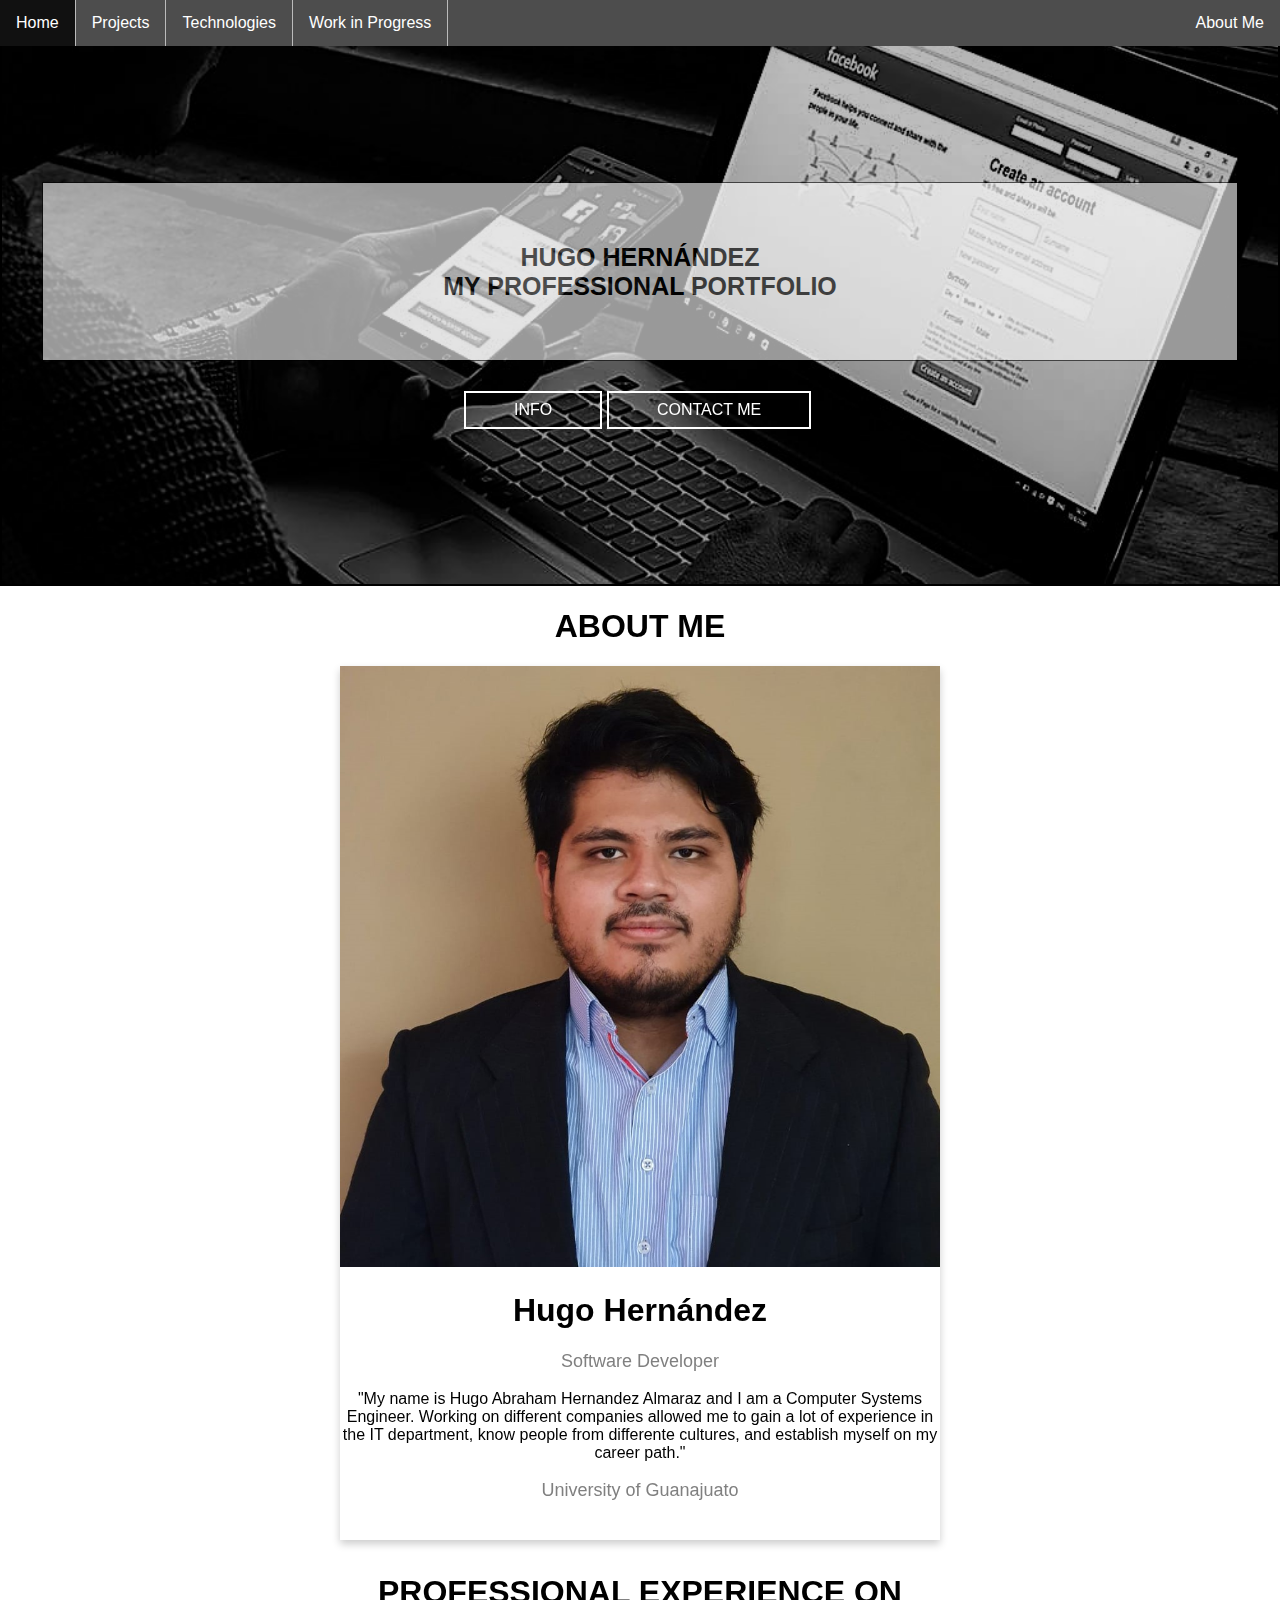
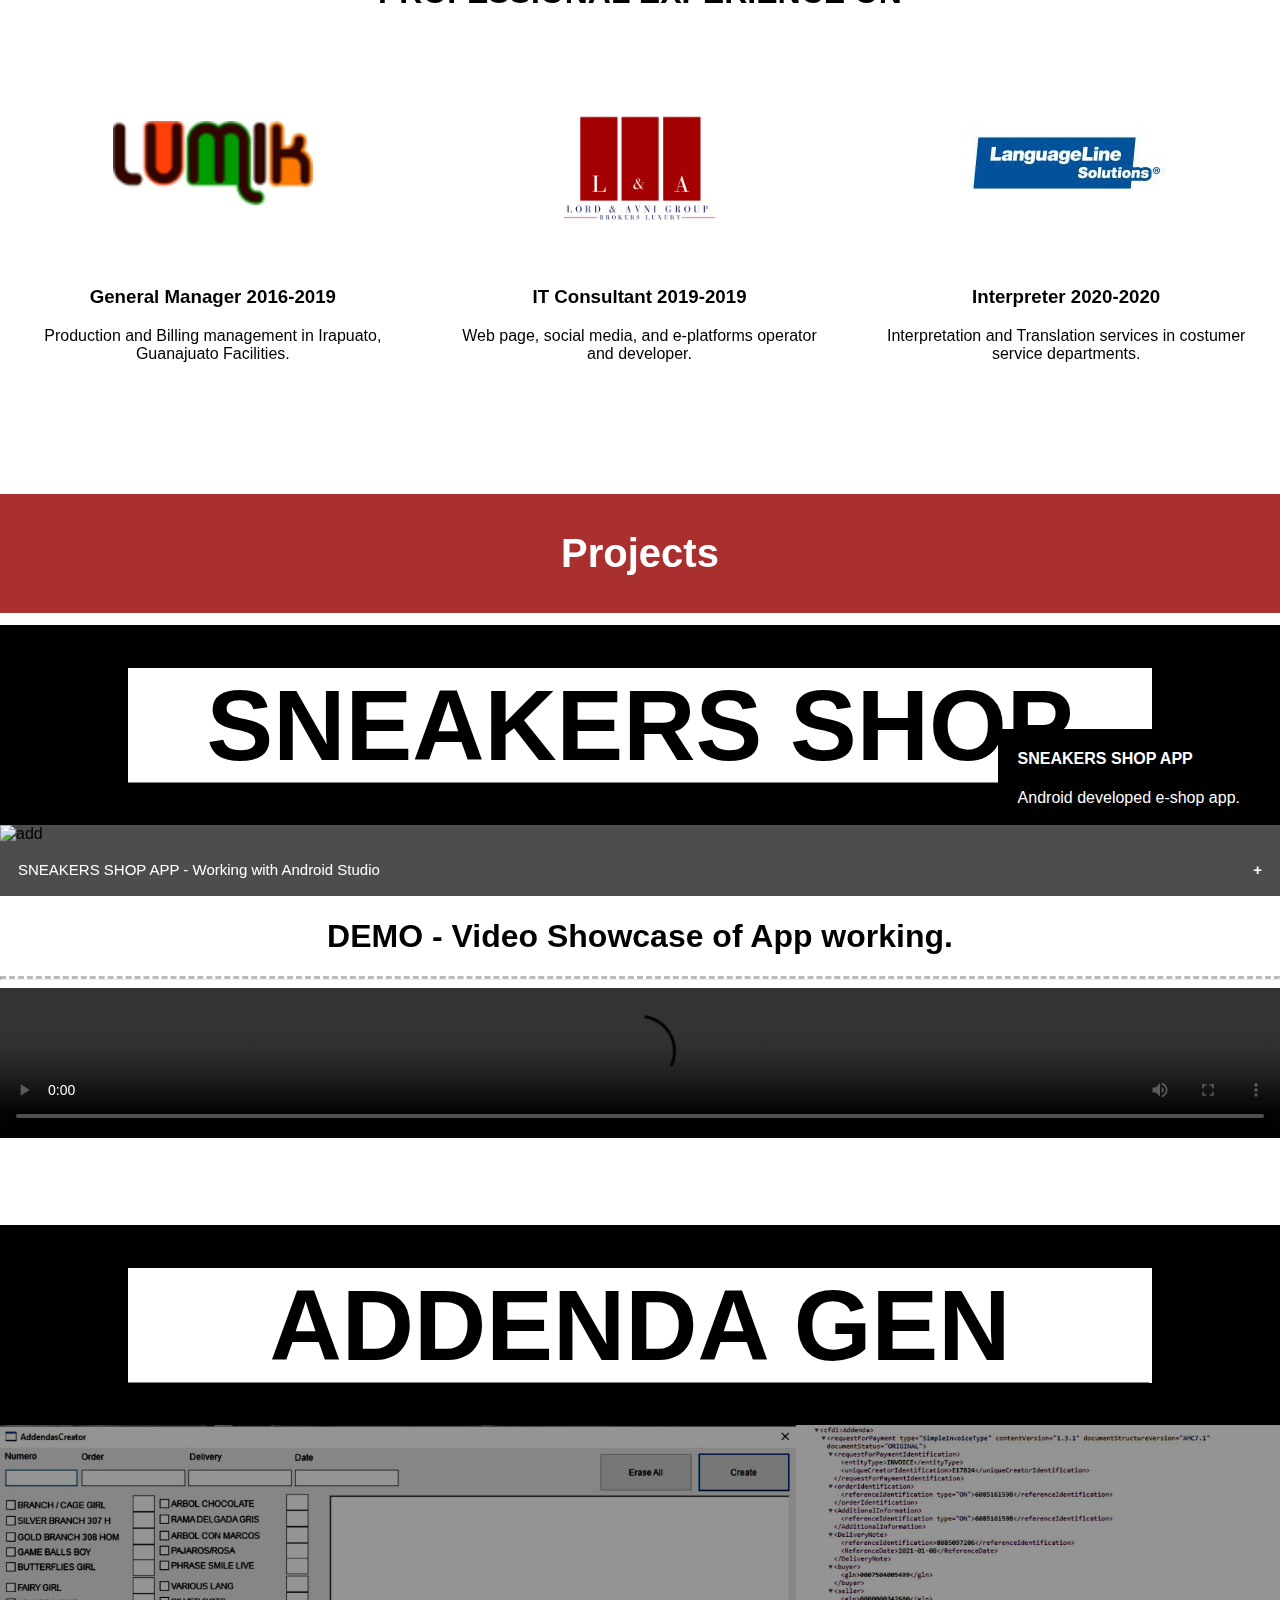
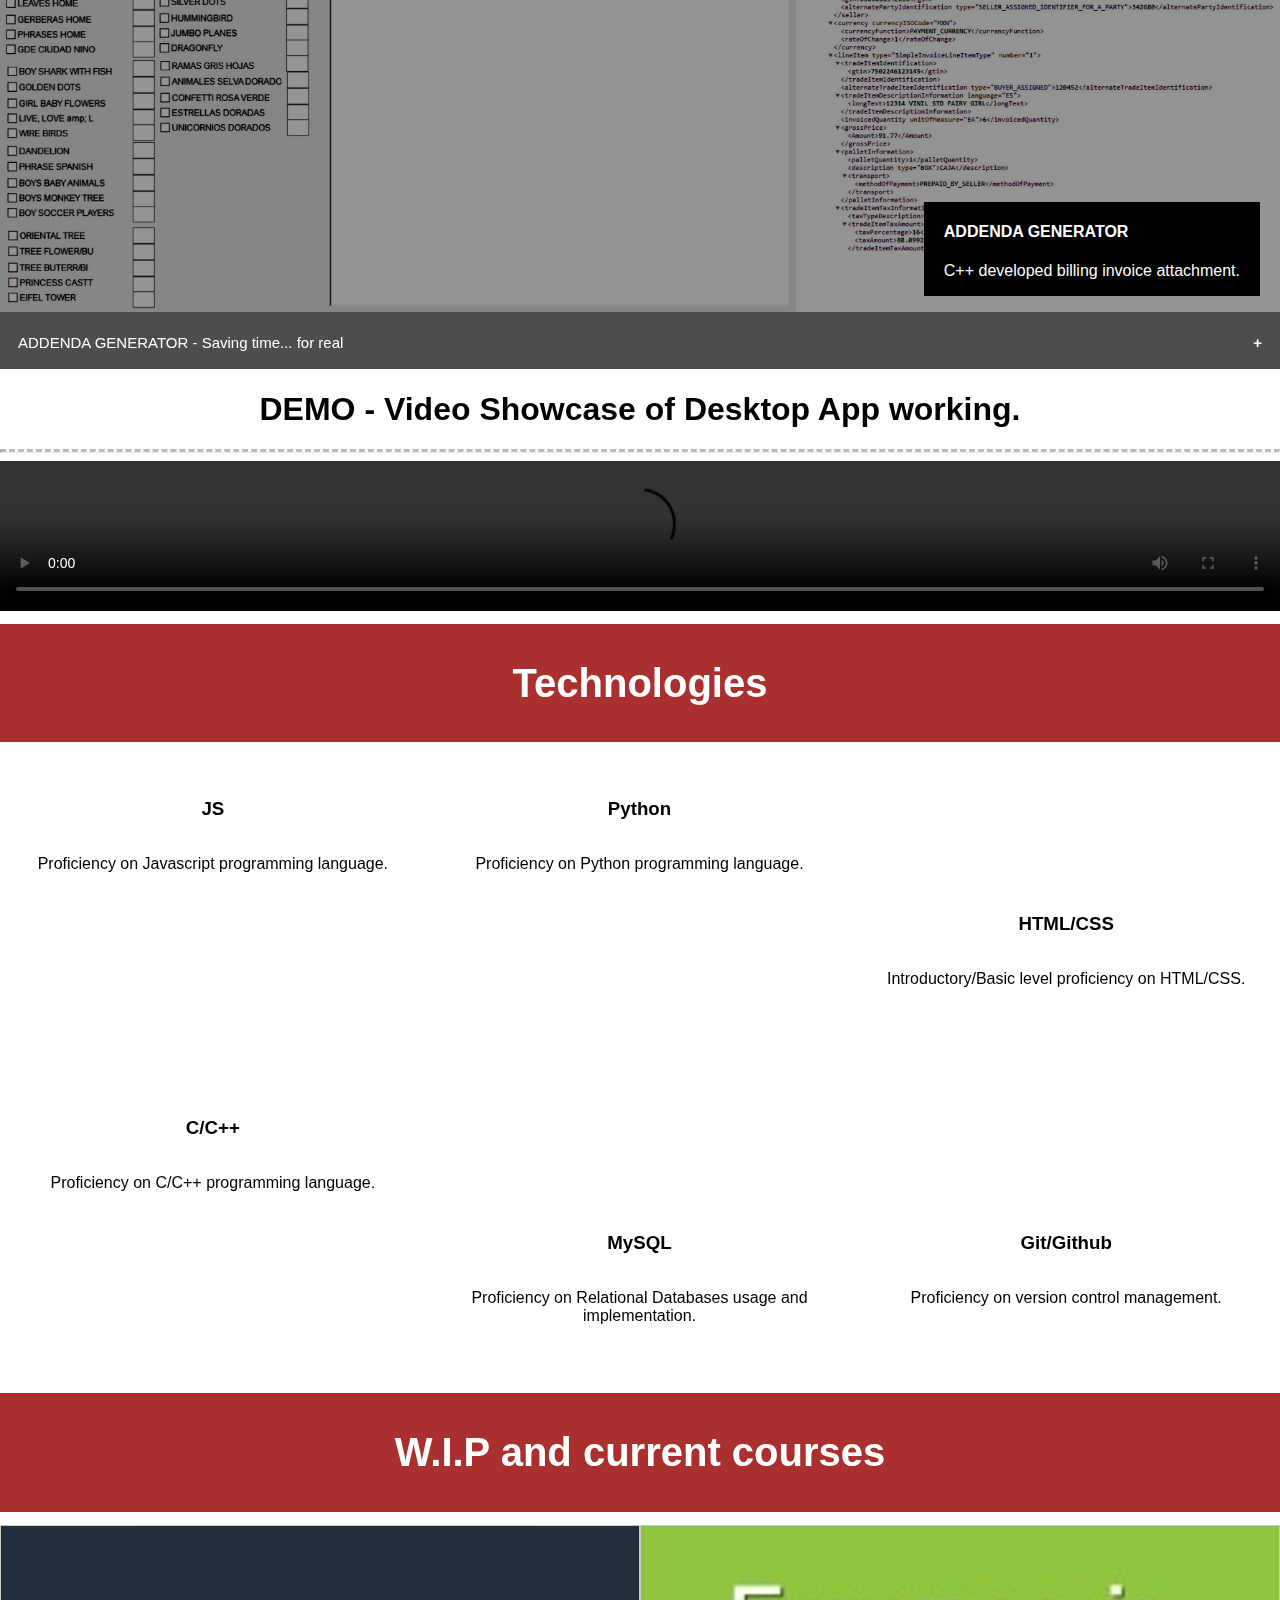
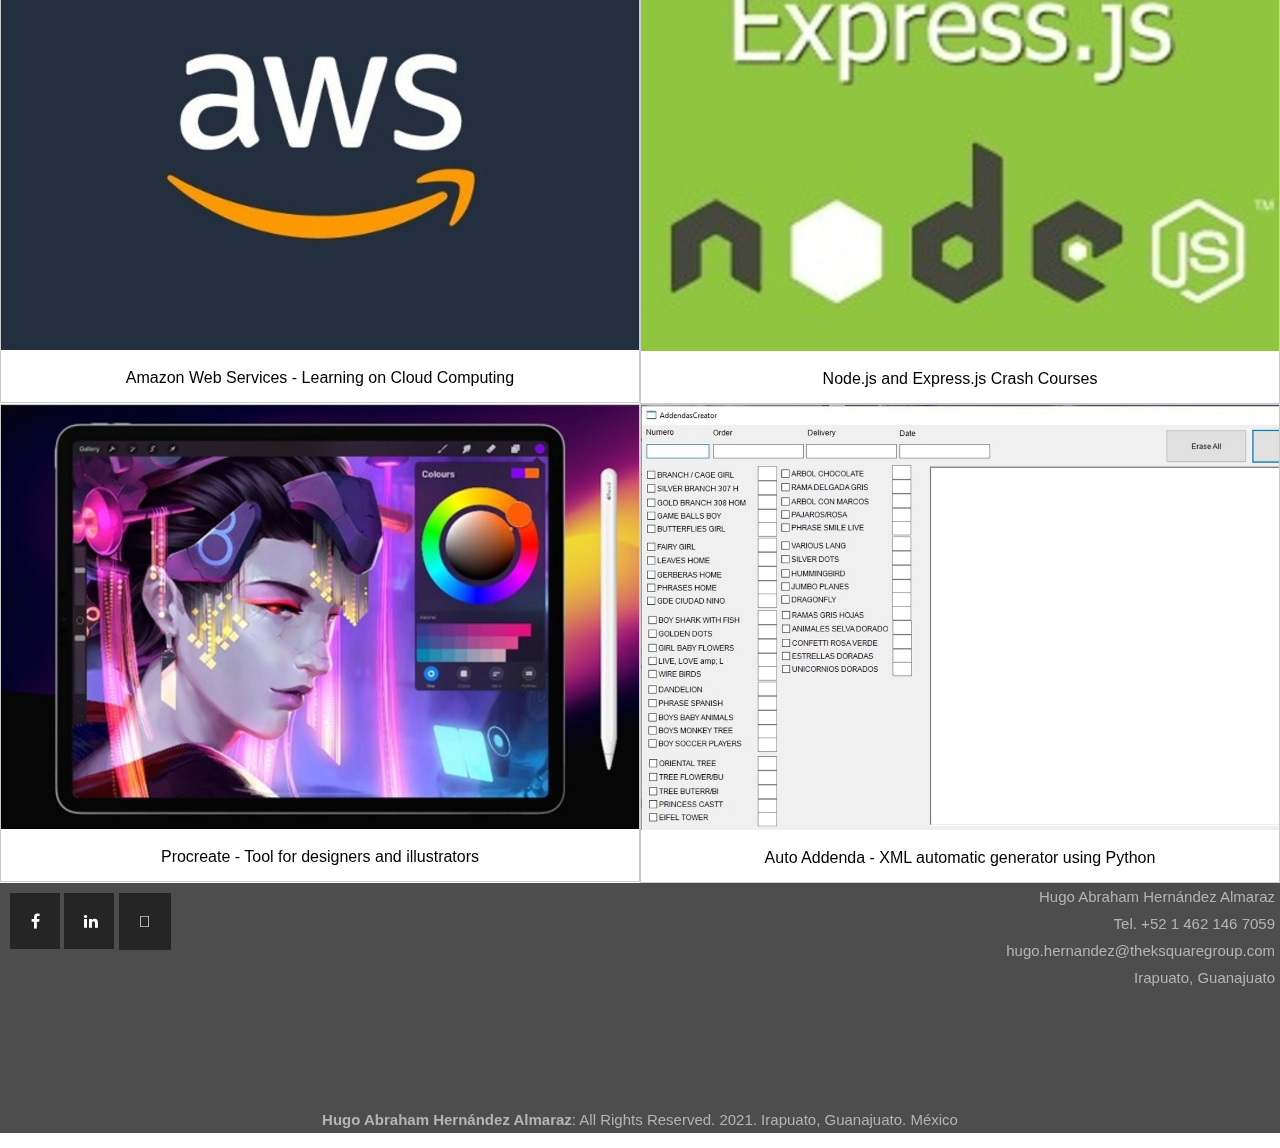
==== commit d0e0b3db: "Gramatical typos fixed" ====
--- a/index.html
+++ b/index.html
@@ -95,7 +95,7 @@
                     <h2>LUMIK DESIGN</h2>
                 </div>
                 <div class="modal-body">
-                    <p>Lumik Design S.A. de C.V. is a company dedicated to decorative vinyls manufacturing. It is settle in Irapuato, Guanajuato and continues operational until this day.<br><br>As part of this company I was in charge of the general operation of the office. This included inventory management scheduling, appointments management, and my most important task, billing<br><br>Billing offered me the opportunity to put a little bit of my programming skills into practice, allowing me to develop the Addenda Generato, project showcased in this very same portfolio.</p>
+                    <p>Lumik Design S.A. de C.V. is a company dedicated to decorative vinyls manufacturing. It is settled in Irapuato, Guanajuato and continues operational until this day.<br><br>As part of this company I was in charge of the general operation of the office. This included inventory management, scheduling, appointments management, and my most important task, billing.<br><br>Billing offered me the opportunity to put a little bit of my programming skills into practice, allowing me to develop the Addenda Generator, project showcased in this very same portfolio.</p>
                 </div>
                 <div class="modal-footer">
                     <h3>Lumik Design S.A. de C.V., 2016-2021.</h3>
@@ -112,7 +112,7 @@
                     <h2>LORD & AVNI</h2>
                 </div>
                 <div class="modal-body">
-                    <p>Lord & Avni is a Real State Agency located in Irapuato, Guanajuato. It is a small multi-diverse group that not only sells real state, but has a remodeling and brookering department.<br><br>As part of this company I was in charge of managing all e-platforms, these included online website, social media, and third-party software management.<br><br>I was able to put into practice some web developing skills, as well as some soft skills related to the job.</p>
+                    <p>Lord & Avni is a Real State Agency located in Irapuato, Guanajuato. It is a small multi-diverse group that not only sells real state, but has a remodeling and brokering department.<br><br>As part of this company I was in charge of managing all e-platforms, these included online website, social media, and third-party software management.<br><br>I was able to put into practice some web developing skills, as well as some soft skills related to the job.</p>
                 </div>
                 <div class="modal-footer">
                     <h3>Lord & Avni, 2018-2021.</h3>
@@ -129,7 +129,7 @@
                     <h2>LANGUAGE LINE SOLUTIONS</h2>
                 </div>
                 <div class="modal-body">
-                    <p>Language Line Solutions is a U.S. based company dedicated to on-demand professional interpreting services. Everything works with a remote App, so the job can be performed from any country in America.<br><br>As part of this company, I was an L3 interpreter, which allowed to participate in any costumer service calls, 911, entry level medical calls, and state prisons.<br><br>This job allowed me, not only to increase my English level proficiency, but to learn more about the U.S. culture, its people, their way of living, and how the act and interact with others.</p>
+                    <p>Language Line Solutions is a U.S. based company dedicated to on-demand professional interpreting services. Everything works with a remote App, so the job can be performed from any country in America.<br><br>As part of this company, I was an L3 interpreter, which allowed me to participate in any costumer service calls, 911, entry level medical calls, and state prisons' calls.<br><br>This job allowed me, not only to increase my English level proficiency, but to learn more about the U.S. culture, its people, their way of living, and how the act and interact with others.</p>
                 </div>
                 <div class="modal-footer">
                     <h3>© Language Line Solutions, 2020. All rights reserved.</h3>
--- a/stylesport.css
+++ b/stylesport.css
@@ -476,6 +476,7 @@
 body{
     /*font-family:'Roboto',sans-serif;*/
     font-family:'Trebuchet MS', 'Lucida Sans Unicode', 'Lucida Grande', 'Lucida Sans', Arial, sans-serif;
+    margin: 0%;
 }
 
 
